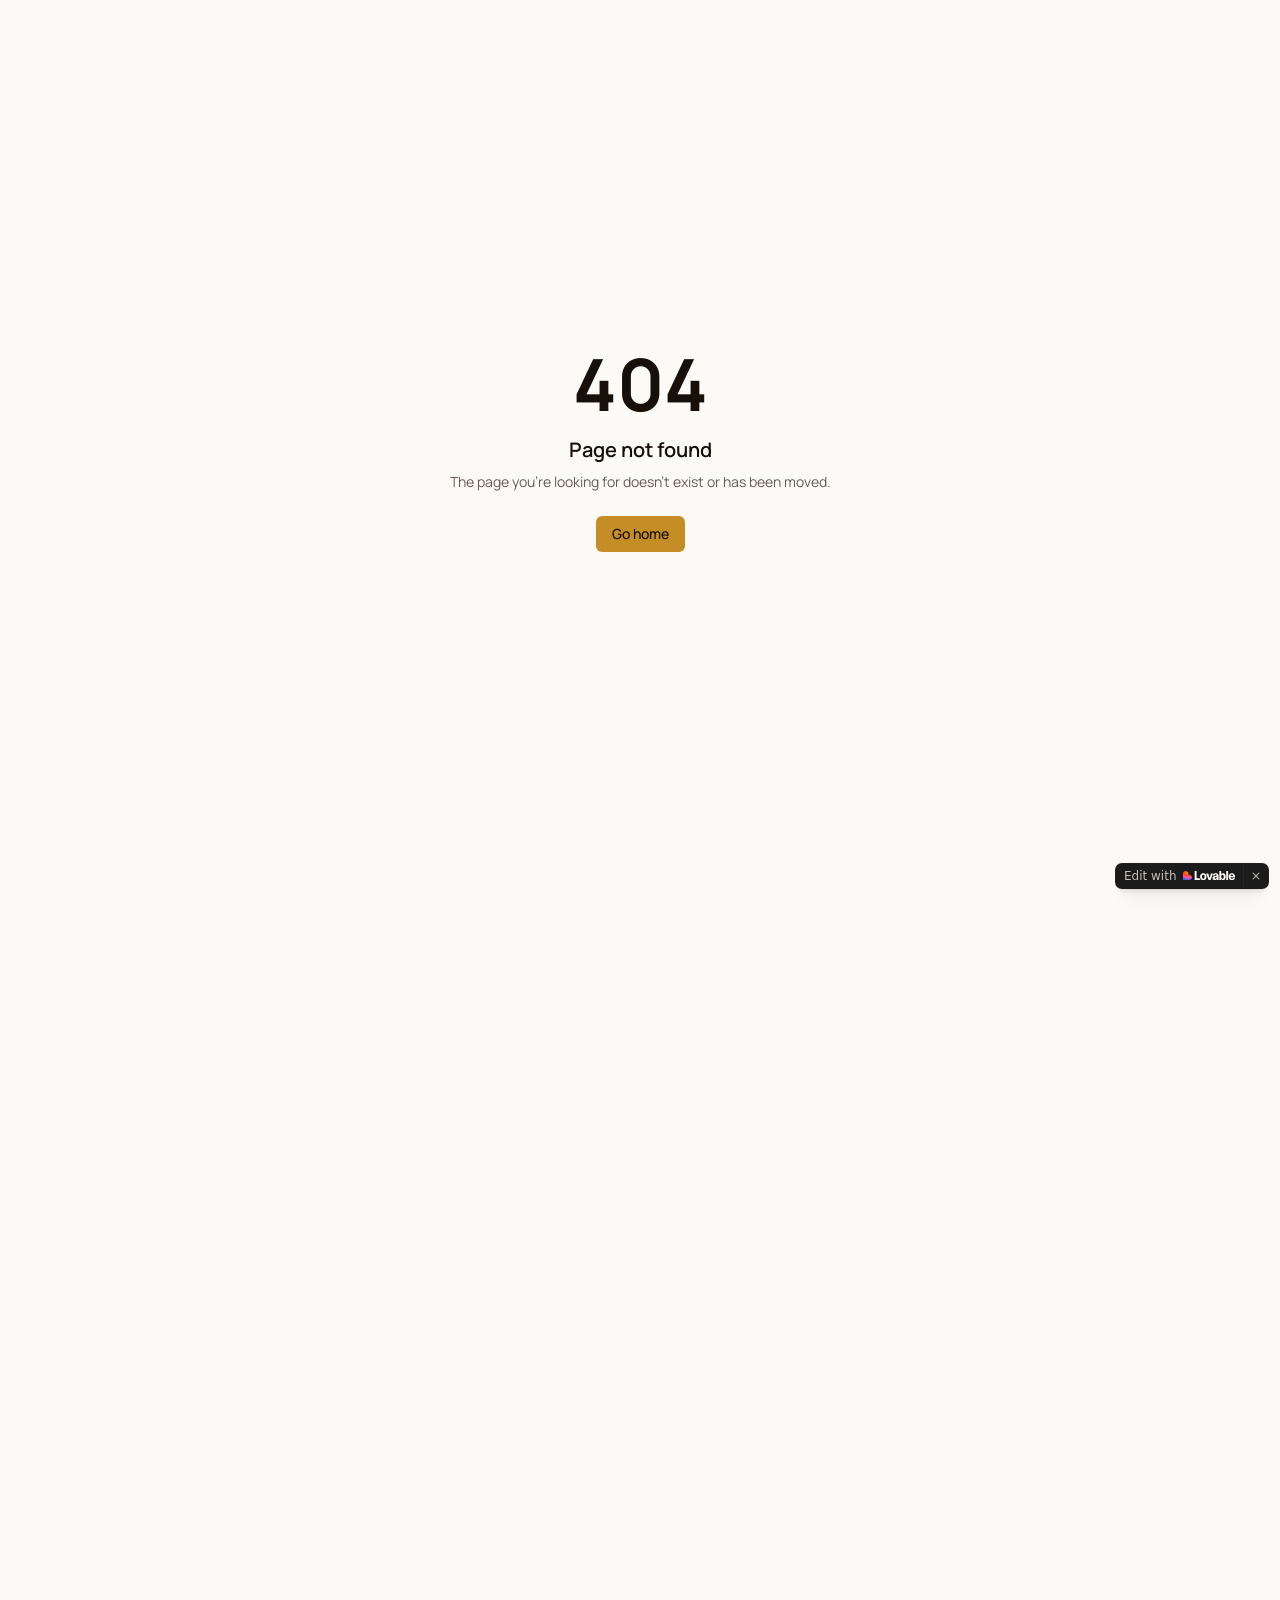
==== index.html @ 01819c24 "first commit" ====
<html xmlns="http://www.w3.org/1999/xhtml" lang="en">

<head>
	<meta http-equiv="Content-Type" content="text/html; charset=utf-8" />
	<meta name="description" content="HTTrack is an easy-to-use website mirror utility. It allows you to download a World Wide website from the Internet to a local directory,building recursively all structures, getting html, images, and other files from the server to your computer. Links are rebuiltrelatively so that you can freely browse to the local site (works with any browser). You can mirror several sites together so that you can jump from one toanother. You can, also, update an existing mirror site, or resume an interrupted download. The robot is fully configurable, with an integrated help" />
	<meta name="keywords" content="httrack, HTTRACK, HTTrack, winhttrack, WINHTTRACK, WinHTTrack, offline browser, web mirror utility, aspirateur web, surf offline, web capture, www mirror utility, browse offline, local  site builder, website mirroring, aspirateur www, internet grabber, capture de site web, internet tool, hors connexion, unix, dos, windows 95, windows 98, solaris, ibm580, AIX 4.0, HTS, HTGet, web aspirator, web aspirateur, libre, GPL, GNU, free software" />
	<title>Local index - HTTrack Website Copier</title>
  <!-- Mirror and index made by HTTrack Website Copier/3.49-2 [XR&CO'2014] -->
	<style type="text/css">
	<!--

body {
	margin: 0;  padding: 0;  margin-bottom: 15px;  margin-top: 8px;
	background: #77b;
}
body, td {
	font: 14px "Trebuchet MS", Verdana, Arial, Helvetica, sans-serif;
	}

#subTitle {
	background: #000;  color: #fff;  padding: 4px;  font-weight: bold; 
	}

#siteNavigation a, #siteNavigation .current {
	font-weight: bold;  color: #448;
	}
#siteNavigation a:link    { text-decoration: none; }
#siteNavigation a:visited { text-decoration: none; }

#siteNavigation .current { background-color: #ccd; }

#siteNavigation a:hover   { text-decoration: none;  background-color: #fff;  color: #000; }
#siteNavigation a:active  { text-decoration: none;  background-color: #ccc; }


a:link    { text-decoration: underline;  color: #00f; }
a:visited { text-decoration: underline;  color: #000; }
a:hover   { text-decoration: underline;  color: #c00; }
a:active  { text-decoration: underline; }

#pageContent {
	clear: both;
	border-bottom: 6px solid #000;
	padding: 10px;  padding-top: 20px;
	line-height: 1.65em;
	background-image: url(backblue.gif);
	background-repeat: no-repeat;
	background-position: top right;
	}

#pageContent, #siteNavigation {
	background-color: #ccd;
	}


.imgLeft  { float: left;   margin-right: 10px;  margin-bottom: 10px; }
.imgRight { float: right;  margin-left: 10px;   margin-bottom: 10px; }

hr { height: 1px;  color: #000;  background-color: #000;  margin-bottom: 15px; }

h1 { margin: 0;  font-weight: bold;  font-size: 2em; }
h2 { margin: 0;  font-weight: bold;  font-size: 1.6em; }
h3 { margin: 0;  font-weight: bold;  font-size: 1.3em; }
h4 { margin: 0;  font-weight: bold;  font-size: 1.18em; }

.blak { background-color: #000; }
.hide { display: none; }
.tableWidth { min-width: 400px; }

.tblRegular       { border-collapse: collapse; }
.tblRegular td    { padding: 6px;  background-image: url(fade.gif);  border: 2px solid #99c; }
.tblHeaderColor, .tblHeaderColor td { background: #99c; }
.tblNoBorder td   { border: 0; }


// -->
</style>

</head>

<table width="76%" border="0" align="center" cellspacing="0" cellpadding="3" class="tableWidth">
	<tr>
	<td id="subTitle">HTTrack Website Copier - Open Source offline browser</td>
	</tr>
</table>
<table width="76%" border="0" align="center" cellspacing="0" cellpadding="0" class="tableWidth">
<tr class="blak">
<td>
	<table width="100%" border="0" align="center" cellspacing="1" cellpadding="0">
	<tr>
	<td colspan="6"> 
		<table width="100%" border="0" align="center" cellspacing="0" cellpadding="10">
		<tr> 
		<td id="pageContent"> 
<!-- ==================== End prologue ==================== -->

	<meta name="generator" content="HTTrack Website Copier/3.x">
	<TITLE>Local index - HTTrack</TITLE>
</HEAD>
<BODY>
<H1 ALIGN=Center>Index of locally available sites:</H1>
	<TABLE BORDER="0" WIDTH="100%" CELLSPACING="1" CELLPADDING="0">
		<TR>
			<TD BACKGROUND="fade.gif">
				&middot;
					<A HREF="golden-screen-rescue.lovable.app/index.html">
						Mobile TV Repairs Across Gauteng | Softline TV Repairs
					</A>		
			</TD>
		</TR>
	</TABLE>
	<BR>
	<BR>
	<BR>
  	<H6 ALIGN="RIGHT">
	<I>Mirror and index made by HTTrack Website Copier [XR&amp;CO'2008]</I>
	</H6>
	<!-- Mirror and index made by HTTrack Website Copier/3.49-2 [XR&CO'2014] -->
	<!-- Thanks for using HTTrack Website Copier! -->
	<meta HTTP-EQUIV="Refresh" CONTENT="0; URL=golden-screen-rescue.lovable.app/index.html">


<!-- ==================== Start epilogue ==================== -->
		</td>
		</tr>
		</table>
	</td>
	</tr>
	</table>
</td>
</tr>
</table>

<table width="76%" border="0" align="center" valign="bottom" cellspacing="0" cellpadding="0">
	<tr>
	<td id="footer"><small>&copy; 2008 Xavier Roche & other contributors - Web Design: Leto Kauler.</small></td>
	</tr>
</table>

</body>

</html>
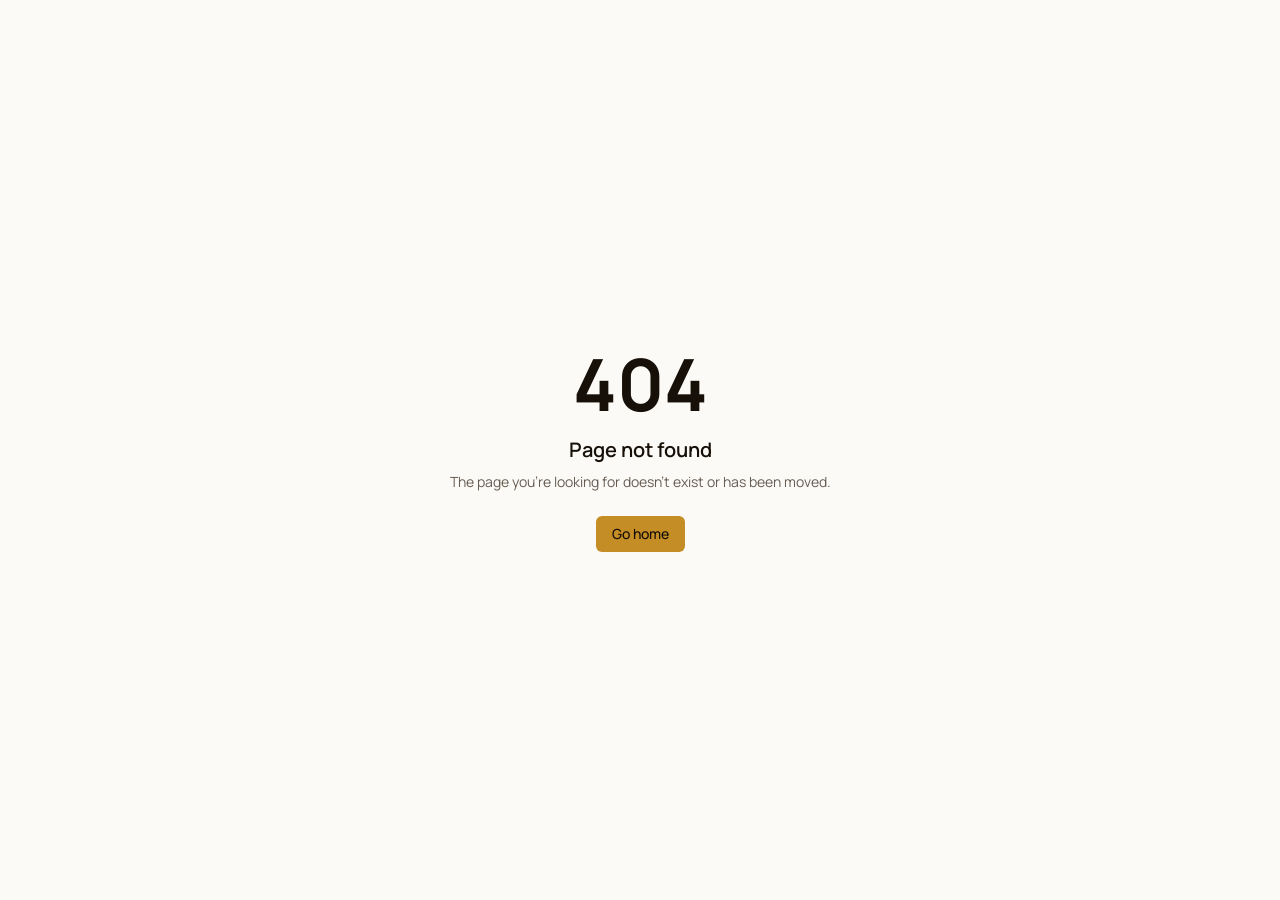
==== commit 62d68453: "initial" ====
--- a/index.html
+++ b/index.html
@@ -1,144 +1,2443 @@
-<html xmlns="http://www.w3.org/1999/xhtml" lang="en">
+<!doctype html>
+<html lang="en">
+    <!-- Mirrored from golden-screen-rescue.lovable.app/ by HTTrack Website Copier/3.x [XR&CO'2014], Wed, 07 Oct 2026 10:00:15 GMT -->
+    <!-- Added by HTTrack --><meta
+        http-equiv="content-type"
+        content="text/html;charset=utf-8"
+    /><!-- /Added by HTTrack -->
+    <head>
+        <meta charset="utf-8" />
+        <meta name="viewport" content="width=device-width, initial-scale=1" />
+        <link
+            rel="preload"
+            as="image"
+            href="__l5e/assets-v1/feb1e3a5-ca4a-4b0e-acb4-a9bd0949a1d4/softline-tv-repairs-logo.png"
+        />
+        <link rel="preload" as="image" href="assets/tv-repair-technician-DNDjrnuy.jpg" />
+        <link rel="stylesheet" href="assets/styles-DEWZ4rud.css" data-precedence="default" />
+        <link
+            rel="stylesheet"
+            href="https://fonts.googleapis.com/css2?family=DM+Serif+Display&amp;family=Manrope:wght@400;500;600;700;800&amp;display=swap"
+            data-precedence="default"
+        />
+        <title>Mobile TV Repairs Across Gauteng | Softline TV Repairs</title>
+        <meta name="author" content="Softline TV Repairs" />
+        <meta
+            name="description"
+            content="Mobile TV repair technicians for power, sound, picture, backlight and circuit-board faults, installations and diagnostics across Gauteng."
+        />
+        <meta property="og:title" content="Softline TV Repairs | Mobile TV Repairs Across Gauteng" />
+        <meta
+            property="og:description"
+            content="TV diagnostics, repairs and installations at your home anywhere in Gauteng."
+        />
+        <meta property="og:type" content="website" />
+        <meta name="twitter:card" content="summary_large_image" />
+        <link rel="modulepreload" href="assets/index-k1zUkF6K.js" />
+        <link rel="modulepreload" href="assets/routes-DAaGnsBD.js" />
+        <link rel="icon" href="favicon.png" type="image/png" />
 
-<head>
-	<meta http-equiv="Content-Type" content="text/html; charset=utf-8" />
-	<meta name="description" content="HTTrack is an easy-to-use website mirror utility. It allows you to download a World Wide website from the Internet to a local directory,building recursively all structures, getting html, images, and other files from the server to your computer. Links are rebuiltrelatively so that you can freely browse to the local site (works with any browser). You can mirror several sites together so that you can jump from one toanother. You can, also, update an existing mirror site, or resume an interrupted download. The robot is fully configurable, with an integrated help" />
-	<meta name="keywords" content="httrack, HTTRACK, HTTrack, winhttrack, WINHTTRACK, WinHTTrack, offline browser, web mirror utility, aspirateur web, surf offline, web capture, www mirror utility, browse offline, local  site builder, website mirroring, aspirateur www, internet grabber, capture de site web, internet tool, hors connexion, unix, dos, windows 95, windows 98, solaris, ibm580, AIX 4.0, HTS, HTGet, web aspirator, web aspirateur, libre, GPL, GNU, free software" />
-	<title>Local index - HTTrack Website Copier</title>
-  <!-- Mirror and index made by HTTrack Website Copier/3.49-2 [XR&CO'2014] -->
-	<style type="text/css">
-	<!--
-
-body {
-	margin: 0;  padding: 0;  margin-bottom: 15px;  margin-top: 8px;
-	background: #77b;
-}
-body, td {
-	font: 14px "Trebuchet MS", Verdana, Arial, Helvetica, sans-serif;
-	}
-
-#subTitle {
-	background: #000;  color: #fff;  padding: 4px;  font-weight: bold; 
-	}
-
-#siteNavigation a, #siteNavigation .current {
-	font-weight: bold;  color: #448;
-	}
-#siteNavigation a:link    { text-decoration: none; }
-#siteNavigation a:visited { text-decoration: none; }
-
-#siteNavigation .current { background-color: #ccd; }
-
-#siteNavigation a:hover   { text-decoration: none;  background-color: #fff;  color: #000; }
-#siteNavigation a:active  { text-decoration: none;  background-color: #ccc; }
-
-
-a:link    { text-decoration: underline;  color: #00f; }
-a:visited { text-decoration: underline;  color: #000; }
-a:hover   { text-decoration: underline;  color: #c00; }
-a:active  { text-decoration: underline; }
-
-#pageContent {
-	clear: both;
-	border-bottom: 6px solid #000;
-	padding: 10px;  padding-top: 20px;
-	line-height: 1.65em;
-	background-image: url(backblue.gif);
-	background-repeat: no-repeat;
-	background-position: top right;
-	}
-
-#pageContent, #siteNavigation {
-	background-color: #ccd;
-	}
-
-
-.imgLeft  { float: left;   margin-right: 10px;  margin-bottom: 10px; }
-.imgRight { float: right;  margin-left: 10px;   margin-bottom: 10px; }
-
-hr { height: 1px;  color: #000;  background-color: #000;  margin-bottom: 15px; }
-
-h1 { margin: 0;  font-weight: bold;  font-size: 2em; }
-h2 { margin: 0;  font-weight: bold;  font-size: 1.6em; }
-h3 { margin: 0;  font-weight: bold;  font-size: 1.3em; }
-h4 { margin: 0;  font-weight: bold;  font-size: 1.18em; }
-
-.blak { background-color: #000; }
-.hide { display: none; }
-.tableWidth { min-width: 400px; }
-
-.tblRegular       { border-collapse: collapse; }
-.tblRegular td    { padding: 6px;  background-image: url(fade.gif);  border: 2px solid #99c; }
-.tblHeaderColor, .tblHeaderColor td { background: #99c; }
-.tblNoBorder td   { border: 0; }
-
-
-// -->
-</style>
-
-</head>
-
-<table width="76%" border="0" align="center" cellspacing="0" cellpadding="3" class="tableWidth">
-	<tr>
-	<td id="subTitle">HTTrack Website Copier - Open Source offline browser</td>
-	</tr>
-</table>
-<table width="76%" border="0" align="center" cellspacing="0" cellpadding="0" class="tableWidth">
-<tr class="blak">
-<td>
-	<table width="100%" border="0" align="center" cellspacing="1" cellpadding="0">
-	<tr>
-	<td colspan="6"> 
-		<table width="100%" border="0" align="center" cellspacing="0" cellpadding="10">
-		<tr> 
-		<td id="pageContent"> 
-<!-- ==================== End prologue ==================== -->
-
-	<meta name="generator" content="HTTrack Website Copier/3.x">
-	<TITLE>Local index - HTTrack</TITLE>
-</HEAD>
-<BODY>
-<H1 ALIGN=Center>Index of locally available sites:</H1>
-	<TABLE BORDER="0" WIDTH="100%" CELLSPACING="1" CELLPADDING="0">
-		<TR>
-			<TD BACKGROUND="fade.gif">
-				&middot;
-					<A HREF="golden-screen-rescue.lovable.app/index.html">
-						Mobile TV Repairs Across Gauteng | Softline TV Repairs
-					</A>		
-			</TD>
-		</TR>
-	</TABLE>
-	<BR>
-	<BR>
-	<BR>
-  	<H6 ALIGN="RIGHT">
-	<I>Mirror and index made by HTTrack Website Copier [XR&amp;CO'2008]</I>
-	</H6>
-	<!-- Mirror and index made by HTTrack Website Copier/3.49-2 [XR&CO'2014] -->
-	<!-- Thanks for using HTTrack Website Copier! -->
-	<meta HTTP-EQUIV="Refresh" CONTENT="0; URL=golden-screen-rescue.lovable.app/index.html">
-
-
-<!-- ==================== Start epilogue ==================== -->
-		</td>
-		</tr>
-		</table>
-	</td>
-	</tr>
-	</table>
-</td>
-</tr>
-</table>
-
-<table width="76%" border="0" align="center" valign="bottom" cellspacing="0" cellpadding="0">
-	<tr>
-	<td id="footer"><small>&copy; 2008 Xavier Roche & other contributors - Web Design: Leto Kauler.</small></td>
-	</tr>
-</table>
-
-</body>
-
+        <script defer src="_flock.js" data-proxy-url="/~api/analytics"></script>
+        <meta name="twitter:title" content="Softline TV Repairs | Mobile TV Repairs Across Gauteng" />
+        <meta
+            name="twitter:description"
+            content="TV diagnostics, repairs and installations at your home anywhere in Gauteng."
+        />
+        <meta
+            property="og:image"
+            content="https://pub-bb2e103a32db4e198524a2e9ed8f35b4.r2.dev/lovp_6wfjph1rvn9tabykra25n61cba/5467371e2fc03ae887221e9fed04a8db_1791367139339.png"
+        />
+        <meta
+            name="twitter:image"
+            content="https://pub-bb2e103a32db4e198524a2e9ed8f35b4.r2.dev/lovp_6wfjph1rvn9tabykra25n61cba/5467371e2fc03ae887221e9fed04a8db_1791367139339.png"
+        />
+    </head>
+    <body>
+        <!--$-->
+        <main class="min-h-screen overflow-x-hidden bg-background text-foreground">
+            <header class="absolute inset-x-0 top-0 z-30 border-b border-background/15 bg-ink">
+                <div
+                    class="mx-auto grid h-20 max-w-7xl grid-cols-[minmax(0,1fr)_auto] items-center gap-4 px-4 sm:px-8 lg:flex lg:justify-between"
+                >
+                    <a
+                        href="#top"
+                        class="flex min-w-0 items-center text-secondary-foreground"
+                        aria-label="Softline TV Repairs home"
+                        ><img
+                            src="__l5e/assets-v1/feb1e3a5-ca4a-4b0e-acb4-a9bd0949a1d4/softline-tv-repairs-logo.png"
+                            alt="Softline TV Repairs"
+                            width="1130"
+                            height="820"
+                            class="h-16 w-auto max-w-[170px] object-contain object-left sm:max-w-[190px]"
+                    /></a>
+                    <nav class="hidden items-center gap-8 lg:flex" aria-label="Main navigation">
+                        <a
+                            href="#services"
+                            class="text-sm font-semibold text-secondary-foreground/80 transition-colors hover:text-primary"
+                            >Services</a
+                        ><a
+                            href="#how-it-works"
+                            class="text-sm font-semibold text-secondary-foreground/80 transition-colors hover:text-primary"
+                            >How it works</a
+                        ><a
+                            href="#projects"
+                            class="text-sm font-semibold text-secondary-foreground/80 transition-colors hover:text-primary"
+                            >Projects</a
+                        ><a
+                            href="#coverage"
+                            class="text-sm font-semibold text-secondary-foreground/80 transition-colors hover:text-primary"
+                            >Coverage</a
+                        >
+                    </nav>
+                    <div class="flex items-center gap-3">
+                        <a
+                            href="https://wa.me/27718722970?text=Hi%2C%20I%20need%20help%20with%20my%20TV.%20Can%20I%20get%20a%20diagnosis%3F"
+                            target="_blank"
+                            rel="noreferrer"
+                            class="items-center justify-center gap-2 whitespace-nowrap text-sm font-medium cursor-pointer transition-colors focus-visible:outline-none focus-visible:ring-1 focus-visible:ring-ring disabled:pointer-events-none disabled:opacity-50 disabled:cursor-not-allowed [&amp;_svg]:pointer-events-none [&amp;_svg]:size-4 [&amp;_svg]:shrink-0 bg-primary text-primary-foreground shadow-lg hover:bg-accent hover:text-accent-foreground h-10 rounded-md px-8 hidden shrink-0 sm:inline-flex"
+                            ><svg class="" viewBox="0 0 32 32" fill="currentColor" aria-hidden="true">
+                                <path
+                                    d="M16.03 3A12.91 12.91 0 0 0 5.02 22.68L3.2 29l6.47-1.7A12.98 12.98 0 1 0 16.03 3Zm0 23.77c-2.08 0-4.1-.56-5.86-1.62l-.42-.25-3.84 1.01 1.03-3.74-.27-.43a10.69 10.69 0 1 1 9.36 5.03Zm5.86-8.01c-.32-.16-1.9-.94-2.2-1.05-.29-.11-.5-.16-.72.16-.21.32-.82 1.05-1.01 1.26-.18.22-.37.24-.69.08-.32-.16-1.36-.5-2.58-1.6a9.62 9.62 0 0 1-1.79-2.23c-.18-.32-.02-.5.14-.66.14-.14.32-.37.48-.56.16-.18.21-.32.32-.53.11-.22.06-.4-.02-.56-.08-.16-.72-1.73-.98-2.37-.26-.62-.52-.54-.72-.55h-.61c-.21 0-.56.08-.85.4-.29.32-1.12 1.1-1.12 2.67 0 1.58 1.15 3.1 1.31 3.31.16.21 2.26 3.45 5.48 4.84.77.33 1.36.53 1.83.68.77.24 1.47.21 2.02.13.62-.09 1.9-.78 2.17-1.52.27-.75.27-1.39.19-1.52-.08-.14-.29-.22-.61-.38Z"
+                                ></path>
+                            </svg>
+                            071 872 2970</a
+                        ><button
+                            class="inline-flex items-center justify-center gap-2 whitespace-nowrap rounded-md text-sm font-medium cursor-pointer transition-colors focus-visible:outline-none focus-visible:ring-1 focus-visible:ring-ring disabled:pointer-events-none disabled:opacity-50 disabled:cursor-not-allowed [&amp;_svg]:pointer-events-none [&amp;_svg]:size-4 [&amp;_svg]:shrink-0 size-11 text-secondary-foreground hover:bg-secondary-foreground/10 hover:text-primary lg:hidden"
+                            aria-label="Open navigation menu"
+                            aria-expanded="false"
+                            aria-controls="mobile-navigation"
+                        >
+                            <svg
+                                xmlns="http://www.w3.org/2000/svg"
+                                width="24"
+                                height="24"
+                                viewBox="0 0 24 24"
+                                fill="none"
+                                stroke="currentColor"
+                                stroke-width="2"
+                                stroke-linecap="round"
+                                stroke-linejoin="round"
+                                class="lucide lucide-menu size-6"
+                                aria-hidden="true"
+                            >
+                                <path d="M4 5h16"></path>
+                                <path d="M4 12h16"></path>
+                                <path d="M4 19h16"></path>
+                            </svg>
+                        </button>
+                    </div>
+                </div>
+                <nav
+                    id="mobile-navigation"
+                    aria-label="Mobile navigation"
+                    hidden=""
+                    class="border-t border-secondary-foreground/15 bg-ink px-5 pb-5 pt-2 lg:hidden"
+                >
+                    <a
+                        href="#services"
+                        class="flex min-h-12 items-center justify-between border-b border-secondary-foreground/10 text-base font-semibold text-secondary-foreground transition-colors hover:text-primary"
+                        >Services<svg
+                            xmlns="http://www.w3.org/2000/svg"
+                            width="24"
+                            height="24"
+                            viewBox="0 0 24 24"
+                            fill="none"
+                            stroke="currentColor"
+                            stroke-width="2"
+                            stroke-linecap="round"
+                            stroke-linejoin="round"
+                            class="lucide lucide-arrow-right size-4 text-primary"
+                            aria-hidden="true"
+                        >
+                            <path d="M5 12h14"></path>
+                            <path d="m12 5 7 7-7 7"></path></svg></a
+                    ><a
+                        href="#how-it-works"
+                        class="flex min-h-12 items-center justify-between border-b border-secondary-foreground/10 text-base font-semibold text-secondary-foreground transition-colors hover:text-primary"
+                        >How it works<svg
+                            xmlns="http://www.w3.org/2000/svg"
+                            width="24"
+                            height="24"
+                            viewBox="0 0 24 24"
+                            fill="none"
+                            stroke="currentColor"
+                            stroke-width="2"
+                            stroke-linecap="round"
+                            stroke-linejoin="round"
+                            class="lucide lucide-arrow-right size-4 text-primary"
+                            aria-hidden="true"
+                        >
+                            <path d="M5 12h14"></path>
+                            <path d="m12 5 7 7-7 7"></path></svg></a
+                    ><a
+                        href="#projects"
+                        class="flex min-h-12 items-center justify-between border-b border-secondary-foreground/10 text-base font-semibold text-secondary-foreground transition-colors hover:text-primary"
+                        >Projects<svg
+                            xmlns="http://www.w3.org/2000/svg"
+                            width="24"
+                            height="24"
+                            viewBox="0 0 24 24"
+                            fill="none"
+                            stroke="currentColor"
+                            stroke-width="2"
+                            stroke-linecap="round"
+                            stroke-linejoin="round"
+                            class="lucide lucide-arrow-right size-4 text-primary"
+                            aria-hidden="true"
+                        >
+                            <path d="M5 12h14"></path>
+                            <path d="m12 5 7 7-7 7"></path></svg></a
+                    ><a
+                        href="#coverage"
+                        class="flex min-h-12 items-center justify-between border-b border-secondary-foreground/10 text-base font-semibold text-secondary-foreground transition-colors hover:text-primary"
+                        >Coverage<svg
+                            xmlns="http://www.w3.org/2000/svg"
+                            width="24"
+                            height="24"
+                            viewBox="0 0 24 24"
+                            fill="none"
+                            stroke="currentColor"
+                            stroke-width="2"
+                            stroke-linecap="round"
+                            stroke-linejoin="round"
+                            class="lucide lucide-arrow-right size-4 text-primary"
+                            aria-hidden="true"
+                        >
+                            <path d="M5 12h14"></path>
+                            <path d="m12 5 7 7-7 7"></path></svg
+                    ></a>
+                </nav>
+            </header>
+            <section
+                id="top"
+                class="relative flex min-h-[92vh] items-end bg-ink pt-28 text-secondary-foreground lg:items-center"
+            >
+                <img
+                    src="assets/tv-repair-technician-DNDjrnuy.jpg"
+                    alt="Mobile technician repairing a flat-screen TV in a Gauteng home"
+                    width="1600"
+                    height="1100"
+                    class="absolute inset-0 size-full object-cover object-[64%_center] lg:object-center"
+                />
+                <div class="absolute inset-0 bg-gradient-to-r from-ink via-ink/90 to-ink/10"></div>
+                <div class="absolute inset-0 bg-gradient-to-t from-ink via-transparent to-ink/30 lg:hidden"></div>
+                <div class="relative z-10 mx-auto w-full max-w-7xl px-5 pb-14 sm:px-8 lg:pb-0">
+                    <div class="max-w-2xl animate-rise">
+                        <div
+                            class="mb-6 inline-flex items-center gap-2 border-l-2 border-primary pl-3 text-xs font-bold uppercase tracking-[0.18em] text-primary"
+                        >
+                            <svg
+                                xmlns="http://www.w3.org/2000/svg"
+                                width="24"
+                                height="24"
+                                viewBox="0 0 24 24"
+                                fill="none"
+                                stroke="currentColor"
+                                stroke-width="2"
+                                stroke-linecap="round"
+                                stroke-linejoin="round"
+                                class="lucide lucide-map-pin size-4"
+                                aria-hidden="true"
+                            >
+                                <path
+                                    d="M20 10c0 4.993-5.539 10.193-7.399 11.799a1 1 0 0 1-1.202 0C9.539 20.193 4 14.993 4 10a8 8 0 0 1 16 0"
+                                ></path>
+                                <circle cx="12" cy="10" r="3"></circle>
+                            </svg>
+                            Mobile across Gauteng
+                        </div>
+                        <h1 class="font-display text-4xl leading-[1.02] sm:text-6xl lg:text-7xl">
+                            Your TV deserves<br /><span class="text-primary">a second look.</span>
+                        </h1>
+                        <p class="mt-6 max-w-xl text-base leading-7 text-secondary-foreground/78 sm:text-lg">
+                            Expert fault finding, repairs and installations at your home. We diagnose the problem first,
+                            then help you choose the most sensible next step.
+                        </p>
+                        <div class="mt-8 flex flex-col gap-3 min-[420px]:flex-row">
+                            <a
+                                href="https://wa.me/27718722970?text=Hi%2C%20I%20need%20help%20with%20my%20TV.%20Can%20I%20get%20a%20diagnosis%3F"
+                                target="_blank"
+                                rel="noreferrer"
+                                class="inline-flex items-center justify-center gap-2 whitespace-nowrap cursor-pointer transition-colors focus-visible:outline-none focus-visible:ring-1 focus-visible:ring-ring disabled:pointer-events-none disabled:opacity-50 disabled:cursor-not-allowed [&amp;_svg]:pointer-events-none [&amp;_svg]:size-4 [&amp;_svg]:shrink-0 bg-primary text-primary-foreground shadow-lg hover:bg-accent hover:text-accent-foreground h-12 rounded-md px-6 text-sm font-bold"
+                                >Chat on WhatsApp
+                                <svg
+                                    xmlns="http://www.w3.org/2000/svg"
+                                    width="24"
+                                    height="24"
+                                    viewBox="0 0 24 24"
+                                    fill="none"
+                                    stroke="currentColor"
+                                    stroke-width="2"
+                                    stroke-linecap="round"
+                                    stroke-linejoin="round"
+                                    class="lucide lucide-arrow-right"
+                                    aria-hidden="true"
+                                >
+                                    <path d="M5 12h14"></path>
+                                    <path d="m12 5 7 7-7 7"></path></svg></a
+                            ><a
+                                href="#services"
+                                class="inline-flex items-center justify-center gap-2 whitespace-nowrap cursor-pointer transition-colors focus-visible:outline-none focus-visible:ring-1 focus-visible:ring-ring disabled:pointer-events-none disabled:opacity-50 disabled:cursor-not-allowed [&amp;_svg]:pointer-events-none [&amp;_svg]:size-4 [&amp;_svg]:shrink-0 border shadow-sm h-12 rounded-md px-6 text-sm font-bold border-secondary-foreground/30 bg-ink/20 text-secondary-foreground hover:bg-secondary-foreground/10 hover:text-secondary-foreground"
+                                >Explore our services</a
+                            >
+                        </div>
+                        <div
+                            class="mt-9 grid gap-3 text-xs font-semibold text-secondary-foreground/70 sm:flex sm:flex-wrap sm:gap-x-6"
+                        >
+                            <span class="flex items-center gap-2"
+                                ><svg
+                                    xmlns="http://www.w3.org/2000/svg"
+                                    width="24"
+                                    height="24"
+                                    viewBox="0 0 24 24"
+                                    fill="none"
+                                    stroke="currentColor"
+                                    stroke-width="2"
+                                    stroke-linecap="round"
+                                    stroke-linejoin="round"
+                                    class="lucide lucide-check size-4 text-primary"
+                                    aria-hidden="true"
+                                >
+                                    <path d="M20 6 9 17l-5-5"></path>
+                                </svg>
+                                At-home call-outs</span
+                            ><span class="flex items-center gap-2"
+                                ><svg
+                                    xmlns="http://www.w3.org/2000/svg"
+                                    width="24"
+                                    height="24"
+                                    viewBox="0 0 24 24"
+                                    fill="none"
+                                    stroke="currentColor"
+                                    stroke-width="2"
+                                    stroke-linecap="round"
+                                    stroke-linejoin="round"
+                                    class="lucide lucide-check size-4 text-primary"
+                                    aria-hidden="true"
+                                >
+                                    <path d="M20 6 9 17l-5-5"></path>
+                                </svg>
+                                Practical diagnostics</span
+                            ><span class="flex items-center gap-2"
+                                ><svg
+                                    xmlns="http://www.w3.org/2000/svg"
+                                    width="24"
+                                    height="24"
+                                    viewBox="0 0 24 24"
+                                    fill="none"
+                                    stroke="currentColor"
+                                    stroke-width="2"
+                                    stroke-linecap="round"
+                                    stroke-linejoin="round"
+                                    class="lucide lucide-check size-4 text-primary"
+                                    aria-hidden="true"
+                                >
+                                    <path d="M20 6 9 17l-5-5"></path>
+                                </svg>
+                                Gauteng-wide coverage</span
+                            >
+                        </div>
+                    </div>
+                </div>
+            </section>
+            <section class="border-b border-border bg-card">
+                <div class="mx-auto grid max-w-7xl gap-0 px-5 sm:px-8 lg:grid-cols-[1fr_2fr]">
+                    <div class="flex items-center gap-4 border-b border-border py-7 lg:border-b-0 lg:border-r lg:pr-10">
+                        <span class="grid size-11 shrink-0 place-items-center rounded-md bg-gold-soft text-primary"
+                            ><svg
+                                xmlns="http://www.w3.org/2000/svg"
+                                width="24"
+                                height="24"
+                                viewBox="0 0 24 24"
+                                fill="none"
+                                stroke="currentColor"
+                                stroke-width="2"
+                                stroke-linecap="round"
+                                stroke-linejoin="round"
+                                class="lucide lucide-house-plug"
+                                aria-hidden="true"
+                            >
+                                <path d="M10 12V8.964"></path>
+                                <path d="M14 12V8.964"></path>
+                                <path
+                                    d="M15 12a1 1 0 0 1 1 1v2a2 2 0 0 1-2 2h-4a2 2 0 0 1-2-2v-2a1 1 0 0 1 1-1z"
+                                ></path>
+                                <path
+                                    d="M8.5 21H5a2 2 0 0 1-2-2v-9a2 2 0 0 1 .709-1.528l7-6a2 2 0 0 1 2.582 0l7 6A2 2 0 0 1 21 10v9a2 2 0 0 1-2 2h-5a2 2 0 0 1-2-2v-2"
+                                ></path></svg
+                        ></span>
+                        <div>
+                            <p class="text-xs font-bold uppercase tracking-[0.14em] text-primary">We come to you</p>
+                            <p class="mt-1 text-sm font-semibold">Home visits across Gauteng</p>
+                        </div>
+                    </div>
+                    <div class="grid gap-6 py-7 lg:grid-cols-3 lg:pl-10">
+                        <div>
+                            <strong class="font-display text-2xl">Diagnose</strong>
+                            <p class="mt-1 text-xs text-muted-foreground">Find the real cause</p>
+                        </div>
+                        <div>
+                            <strong class="font-display text-2xl">Advise</strong>
+                            <p class="mt-1 text-xs text-muted-foreground">Explain your options</p>
+                        </div>
+                        <div>
+                            <strong class="font-display text-2xl">Repair</strong>
+                            <p class="mt-1 text-xs text-muted-foreground">Restore when practical</p>
+                        </div>
+                    </div>
+                </div>
+            </section>
+            <section id="services" class="py-20 sm:py-28">
+                <div class="mx-auto max-w-7xl px-5 sm:px-8">
+                    <div class="grid gap-8 lg:grid-cols-[0.8fr_1.2fr] lg:items-end">
+                        <div>
+                            <p class="text-xs font-extrabold uppercase tracking-[0.18em] text-primary">
+                                What we repair
+                            </p>
+                            <h2 class="mt-3 font-display text-4xl leading-tight sm:text-5xl">
+                                Clear answers for every kind of TV fault.
+                            </h2>
+                        </div>
+                        <p class="max-w-xl text-sm leading-7 text-muted-foreground lg:ml-auto">
+                            From a TV that will not power up to a picture that has gone dim, our mobile service brings
+                            careful diagnostics and practical repairs to your door.
+                        </p>
+                    </div>
+                    <div
+                        class="mt-12 grid gap-px overflow-hidden rounded-md border border-border bg-border md:grid-cols-2 lg:grid-cols-3"
+                    >
+                        <article class="group min-h-64 bg-card p-7 transition-colors hover:bg-muted">
+                            <div class="flex items-start justify-between">
+                                <span class="grid size-11 place-items-center rounded-md bg-secondary text-primary"
+                                    ><svg
+                                        xmlns="http://www.w3.org/2000/svg"
+                                        width="24"
+                                        height="24"
+                                        viewBox="0 0 24 24"
+                                        fill="none"
+                                        stroke="currentColor"
+                                        stroke-width="2"
+                                        stroke-linecap="round"
+                                        stroke-linejoin="round"
+                                        class="lucide lucide-power size-5"
+                                        aria-hidden="true"
+                                    >
+                                        <path d="M12 2v10"></path>
+                                        <path d="M18.4 6.6a9 9 0 1 1-12.77.04"></path></svg></span
+                                ><svg
+                                    xmlns="http://www.w3.org/2000/svg"
+                                    width="24"
+                                    height="24"
+                                    viewBox="0 0 24 24"
+                                    fill="none"
+                                    stroke="currentColor"
+                                    stroke-width="2"
+                                    stroke-linecap="round"
+                                    stroke-linejoin="round"
+                                    class="lucide lucide-arrow-right size-4 text-muted-foreground transition-transform group-hover:translate-x-1 group-hover:text-primary"
+                                    aria-hidden="true"
+                                >
+                                    <path d="M5 12h14"></path>
+                                    <path d="m12 5 7 7-7 7"></path>
+                                </svg>
+                            </div>
+                            <h3 class="mt-8 text-base font-extrabold">Power problems</h3>
+                            <p class="mt-3 text-sm leading-6 text-muted-foreground">
+                                For TVs that will not switch on, keep restarting, or show signs of a faulty power board.
+                            </p>
+                        </article>
+                        <article class="group min-h-64 bg-card p-7 transition-colors hover:bg-muted">
+                            <div class="flex items-start justify-between">
+                                <span class="grid size-11 place-items-center rounded-md bg-secondary text-primary"
+                                    ><svg
+                                        xmlns="http://www.w3.org/2000/svg"
+                                        width="24"
+                                        height="24"
+                                        viewBox="0 0 24 24"
+                                        fill="none"
+                                        stroke="currentColor"
+                                        stroke-width="2"
+                                        stroke-linecap="round"
+                                        stroke-linejoin="round"
+                                        class="lucide lucide-speaker size-5"
+                                        aria-hidden="true"
+                                    >
+                                        <rect width="16" height="20" x="4" y="2" rx="2"></rect>
+                                        <path d="M12 6h.01"></path>
+                                        <circle cx="12" cy="14" r="4"></circle>
+                                        <path d="M12 14h.01"></path></svg></span
+                                ><svg
+                                    xmlns="http://www.w3.org/2000/svg"
+                                    width="24"
+                                    height="24"
+                                    viewBox="0 0 24 24"
+                                    fill="none"
+                                    stroke="currentColor"
+                                    stroke-width="2"
+                                    stroke-linecap="round"
+                                    stroke-linejoin="round"
+                                    class="lucide lucide-arrow-right size-4 text-muted-foreground transition-transform group-hover:translate-x-1 group-hover:text-primary"
+                                    aria-hidden="true"
+                                >
+                                    <path d="M5 12h14"></path>
+                                    <path d="m12 5 7 7-7 7"></path>
+                                </svg>
+                            </div>
+                            <h3 class="mt-8 text-base font-extrabold">Sound problems</h3>
+                            <p class="mt-3 text-sm leading-6 text-muted-foreground">
+                                Diagnosis and repair for no sound, distorted audio, intermittent sound, and faulty
+                                speakers.
+                            </p>
+                        </article>
+                        <article class="group min-h-64 bg-card p-7 transition-colors hover:bg-muted">
+                            <div class="flex items-start justify-between">
+                                <span class="grid size-11 place-items-center rounded-md bg-secondary text-primary"
+                                    ><svg
+                                        xmlns="http://www.w3.org/2000/svg"
+                                        width="24"
+                                        height="24"
+                                        viewBox="0 0 24 24"
+                                        fill="none"
+                                        stroke="currentColor"
+                                        stroke-width="2"
+                                        stroke-linecap="round"
+                                        stroke-linejoin="round"
+                                        class="lucide lucide-tv size-5"
+                                        aria-hidden="true"
+                                    >
+                                        <path d="m17 2-5 5-5-5"></path>
+                                        <rect width="20" height="15" x="2" y="7" rx="2"></rect></svg></span
+                                ><svg
+                                    xmlns="http://www.w3.org/2000/svg"
+                                    width="24"
+                                    height="24"
+                                    viewBox="0 0 24 24"
+                                    fill="none"
+                                    stroke="currentColor"
+                                    stroke-width="2"
+                                    stroke-linecap="round"
+                                    stroke-linejoin="round"
+                                    class="lucide lucide-arrow-right size-4 text-muted-foreground transition-transform group-hover:translate-x-1 group-hover:text-primary"
+                                    aria-hidden="true"
+                                >
+                                    <path d="M5 12h14"></path>
+                                    <path d="m12 5 7 7-7 7"></path>
+                                </svg>
+                            </div>
+                            <h3 class="mt-8 text-base font-extrabold">Picture problems</h3>
+                            <p class="mt-3 text-sm leading-6 text-muted-foreground">
+                                Lines, flickering, dark pictures, colour issues, and other display faults professionally
+                                assessed.
+                            </p>
+                        </article>
+                        <article class="group min-h-64 bg-card p-7 transition-colors hover:bg-muted">
+                            <div class="flex items-start justify-between">
+                                <span class="grid size-11 place-items-center rounded-md bg-secondary text-primary"
+                                    ><svg
+                                        xmlns="http://www.w3.org/2000/svg"
+                                        width="24"
+                                        height="24"
+                                        viewBox="0 0 24 24"
+                                        fill="none"
+                                        stroke="currentColor"
+                                        stroke-width="2"
+                                        stroke-linecap="round"
+                                        stroke-linejoin="round"
+                                        class="lucide lucide-sparkles size-5"
+                                        aria-hidden="true"
+                                    >
+                                        <path
+                                            d="M11.017 2.814a1 1 0 0 1 1.966 0l1.051 5.558a2 2 0 0 0 1.594 1.594l5.558 1.051a1 1 0 0 1 0 1.966l-5.558 1.051a2 2 0 0 0-1.594 1.594l-1.051 5.558a1 1 0 0 1-1.966 0l-1.051-5.558a2 2 0 0 0-1.594-1.594l-5.558-1.051a1 1 0 0 1 0-1.966l5.558-1.051a2 2 0 0 0 1.594-1.594z"
+                                        ></path>
+                                        <path d="M20 2v4"></path>
+                                        <path d="M22 4h-4"></path>
+                                        <circle cx="4" cy="20" r="2"></circle></svg></span
+                                ><svg
+                                    xmlns="http://www.w3.org/2000/svg"
+                                    width="24"
+                                    height="24"
+                                    viewBox="0 0 24 24"
+                                    fill="none"
+                                    stroke="currentColor"
+                                    stroke-width="2"
+                                    stroke-linecap="round"
+                                    stroke-linejoin="round"
+                                    class="lucide lucide-arrow-right size-4 text-muted-foreground transition-transform group-hover:translate-x-1 group-hover:text-primary"
+                                    aria-hidden="true"
+                                >
+                                    <path d="M5 12h14"></path>
+                                    <path d="m12 5 7 7-7 7"></path>
+                                </svg>
+                            </div>
+                            <h3 class="mt-8 text-base font-extrabold">LED &amp; backlight replacement</h3>
+                            <p class="mt-3 text-sm leading-6 text-muted-foreground">
+                                Faulty LED strips and backlight components replaced to restore brightness and clarity.
+                            </p>
+                        </article>
+                        <article class="group min-h-64 bg-card p-7 transition-colors hover:bg-muted">
+                            <div class="flex items-start justify-between">
+                                <span class="grid size-11 place-items-center rounded-md bg-secondary text-primary"
+                                    ><svg
+                                        xmlns="http://www.w3.org/2000/svg"
+                                        width="24"
+                                        height="24"
+                                        viewBox="0 0 24 24"
+                                        fill="none"
+                                        stroke="currentColor"
+                                        stroke-width="2"
+                                        stroke-linecap="round"
+                                        stroke-linejoin="round"
+                                        class="lucide lucide-circuit-board size-5"
+                                        aria-hidden="true"
+                                    >
+                                        <rect width="18" height="18" x="3" y="3" rx="2"></rect>
+                                        <path d="M11 9h4a2 2 0 0 0 2-2V3"></path>
+                                        <circle cx="9" cy="9" r="2"></circle>
+                                        <path d="M7 21v-4a2 2 0 0 1 2-2h4"></path>
+                                        <circle cx="15" cy="15" r="2"></circle></svg></span
+                                ><svg
+                                    xmlns="http://www.w3.org/2000/svg"
+                                    width="24"
+                                    height="24"
+                                    viewBox="0 0 24 24"
+                                    fill="none"
+                                    stroke="currentColor"
+                                    stroke-width="2"
+                                    stroke-linecap="round"
+                                    stroke-linejoin="round"
+                                    class="lucide lucide-arrow-right size-4 text-muted-foreground transition-transform group-hover:translate-x-1 group-hover:text-primary"
+                                    aria-hidden="true"
+                                >
+                                    <path d="M5 12h14"></path>
+                                    <path d="m12 5 7 7-7 7"></path>
+                                </svg>
+                            </div>
+                            <h3 class="mt-8 text-base font-extrabold">Circuit-board repairs</h3>
+                            <p class="mt-3 text-sm leading-6 text-muted-foreground">
+                                Power boards, main boards, T-Con boards and related components repaired or replaced.
+                            </p>
+                        </article>
+                        <article class="group min-h-64 bg-card p-7 transition-colors hover:bg-muted">
+                            <div class="flex items-start justify-between">
+                                <span class="grid size-11 place-items-center rounded-md bg-secondary text-primary"
+                                    ><svg
+                                        xmlns="http://www.w3.org/2000/svg"
+                                        width="24"
+                                        height="24"
+                                        viewBox="0 0 24 24"
+                                        fill="none"
+                                        stroke="currentColor"
+                                        stroke-width="2"
+                                        stroke-linecap="round"
+                                        stroke-linejoin="round"
+                                        class="lucide lucide-hammer size-5"
+                                        aria-hidden="true"
+                                    >
+                                        <path d="m15 12-9.373 9.373a1 1 0 0 1-3.001-3L12 9"></path>
+                                        <path d="m18 15 4-4"></path>
+                                        <path
+                                            d="m21.5 11.5-1.914-1.914A2 2 0 0 1 19 8.172v-.344a2 2 0 0 0-.586-1.414l-1.657-1.657A6 6 0 0 0 12.516 3H9l1.243 1.243A6 6 0 0 1 12 8.485V10l2 2h1.172a2 2 0 0 1 1.414.586L18.5 14.5"
+                                        ></path></svg></span
+                                ><svg
+                                    xmlns="http://www.w3.org/2000/svg"
+                                    width="24"
+                                    height="24"
+                                    viewBox="0 0 24 24"
+                                    fill="none"
+                                    stroke="currentColor"
+                                    stroke-width="2"
+                                    stroke-linecap="round"
+                                    stroke-linejoin="round"
+                                    class="lucide lucide-arrow-right size-4 text-muted-foreground transition-transform group-hover:translate-x-1 group-hover:text-primary"
+                                    aria-hidden="true"
+                                >
+                                    <path d="M5 12h14"></path>
+                                    <path d="m12 5 7 7-7 7"></path>
+                                </svg>
+                            </div>
+                            <h3 class="mt-8 text-base font-extrabold">TV installation</h3>
+                            <p class="mt-3 text-sm leading-6 text-muted-foreground">
+                                Wall mounting and neat connection of decoders, soundbars, consoles and other devices.
+                            </p>
+                        </article>
+                        <article class="group min-h-64 bg-card p-7 transition-colors hover:bg-muted">
+                            <div class="flex items-start justify-between">
+                                <span class="grid size-11 place-items-center rounded-md bg-secondary text-primary"
+                                    ><svg
+                                        xmlns="http://www.w3.org/2000/svg"
+                                        width="24"
+                                        height="24"
+                                        viewBox="0 0 24 24"
+                                        fill="none"
+                                        stroke="currentColor"
+                                        stroke-width="2"
+                                        stroke-linecap="round"
+                                        stroke-linejoin="round"
+                                        class="lucide lucide-search-check size-5"
+                                        aria-hidden="true"
+                                    >
+                                        <path d="m8 11 2 2 4-4"></path>
+                                        <circle cx="11" cy="11" r="8"></circle>
+                                        <path d="m21 21-4.3-4.3"></path></svg></span
+                                ><svg
+                                    xmlns="http://www.w3.org/2000/svg"
+                                    width="24"
+                                    height="24"
+                                    viewBox="0 0 24 24"
+                                    fill="none"
+                                    stroke="currentColor"
+                                    stroke-width="2"
+                                    stroke-linecap="round"
+                                    stroke-linejoin="round"
+                                    class="lucide lucide-arrow-right size-4 text-muted-foreground transition-transform group-hover:translate-x-1 group-hover:text-primary"
+                                    aria-hidden="true"
+                                >
+                                    <path d="M5 12h14"></path>
+                                    <path d="m12 5 7 7-7 7"></path>
+                                </svg>
+                            </div>
+                            <h3 class="mt-8 text-base font-extrabold">Maintenance &amp; diagnostics</h3>
+                            <p class="mt-3 text-sm leading-6 text-muted-foreground">
+                                A careful inspection to identify the fault and estimate the most practical repair route.
+                            </p>
+                        </article>
+                        <article class="group min-h-64 bg-card p-7 transition-colors hover:bg-muted">
+                            <div class="flex items-start justify-between">
+                                <span class="grid size-11 place-items-center rounded-md bg-secondary text-primary"
+                                    ><svg
+                                        xmlns="http://www.w3.org/2000/svg"
+                                        width="24"
+                                        height="24"
+                                        viewBox="0 0 24 24"
+                                        fill="none"
+                                        stroke="currentColor"
+                                        stroke-width="2"
+                                        stroke-linecap="round"
+                                        stroke-linejoin="round"
+                                        class="lucide lucide-refresh-cw size-5"
+                                        aria-hidden="true"
+                                    >
+                                        <path d="M3 12a9 9 0 0 1 9-9 9.75 9.75 0 0 1 6.74 2.74L21 8"></path>
+                                        <path d="M21 3v5h-5"></path>
+                                        <path d="M21 12a9 9 0 0 1-9 9 9.75 9.75 0 0 1-6.74-2.74L3 16"></path>
+                                        <path d="M8 16H3v5"></path></svg></span
+                                ><svg
+                                    xmlns="http://www.w3.org/2000/svg"
+                                    width="24"
+                                    height="24"
+                                    viewBox="0 0 24 24"
+                                    fill="none"
+                                    stroke="currentColor"
+                                    stroke-width="2"
+                                    stroke-linecap="round"
+                                    stroke-linejoin="round"
+                                    class="lucide lucide-arrow-right size-4 text-muted-foreground transition-transform group-hover:translate-x-1 group-hover:text-primary"
+                                    aria-hidden="true"
+                                >
+                                    <path d="M5 12h14"></path>
+                                    <path d="m12 5 7 7-7 7"></path>
+                                </svg>
+                            </div>
+                            <h3 class="mt-8 text-base font-extrabold">Refurbishing &amp; resale</h3>
+                            <p class="mt-3 text-sm leading-6 text-muted-foreground">
+                                Faulty TVs may be assessed for purchase, repair and responsible return to use.
+                            </p>
+                        </article>
+                    </div>
+                    <div
+                        class="group/marquee relative mt-14 overflow-hidden [mask-image:linear-gradient(to_right,transparent,black_6%,black_94%,transparent)]"
+                    >
+                        <div class="flex w-max gap-5 animate-marquee group-hover/marquee:[animation-play-state:paused]">
+                            <figure aria-hidden="false" class="w-72 shrink-0 sm:w-80">
+                                <div class="overflow-hidden rounded-md border border-border bg-muted">
+                                    <img
+                                        src="assets/repair-backlight-BBz3nigZ.jpg"
+                                        alt="LED backlight replacement"
+                                        width="1280"
+                                        height="960"
+                                        loading="lazy"
+                                        class="h-44 w-full object-cover transition-transform duration-500 group-hover/marquee:scale-[1.02] sm:h-52"
+                                    />
+                                </div>
+                                <figcaption
+                                    class="mt-3 flex items-center gap-2 text-xs font-bold text-muted-foreground"
+                                >
+                                    <span class="size-1.5 shrink-0 rounded-full bg-primary"></span>LED backlight
+                                    replacement
+                                </figcaption>
+                            </figure>
+                            <figure aria-hidden="false" class="w-72 shrink-0 sm:w-80">
+                                <div class="overflow-hidden rounded-md border border-border bg-muted">
+                                    <img
+                                        src="assets/repair-soldering-DXcb19p2.jpg"
+                                        alt="Main board soldering"
+                                        width="1280"
+                                        height="960"
+                                        loading="lazy"
+                                        class="h-44 w-full object-cover transition-transform duration-500 group-hover/marquee:scale-[1.02] sm:h-52"
+                                    />
+                                </div>
+                                <figcaption
+                                    class="mt-3 flex items-center gap-2 text-xs font-bold text-muted-foreground"
+                                >
+                                    <span class="size-1.5 shrink-0 rounded-full bg-primary"></span>Main board soldering
+                                </figcaption>
+                            </figure>
+                            <figure aria-hidden="false" class="w-72 shrink-0 sm:w-80">
+                                <div class="overflow-hidden rounded-md border border-border bg-muted">
+                                    <img
+                                        src="assets/repair-power-board-ZlCzY3wD.jpg"
+                                        alt="Power board inspection"
+                                        width="1280"
+                                        height="960"
+                                        loading="lazy"
+                                        class="h-44 w-full object-cover transition-transform duration-500 group-hover/marquee:scale-[1.02] sm:h-52"
+                                    />
+                                </div>
+                                <figcaption
+                                    class="mt-3 flex items-center gap-2 text-xs font-bold text-muted-foreground"
+                                >
+                                    <span class="size-1.5 shrink-0 rounded-full bg-primary"></span>Power board
+                                    inspection
+                                </figcaption>
+                            </figure>
+                            <figure aria-hidden="false" class="w-72 shrink-0 sm:w-80">
+                                <div class="overflow-hidden rounded-md border border-border bg-muted">
+                                    <img
+                                        src="assets/repair-wall-mount-DLVVosCD.jpg"
+                                        alt="Wall mounting &amp; setup"
+                                        width="1280"
+                                        height="960"
+                                        loading="lazy"
+                                        class="h-44 w-full object-cover transition-transform duration-500 group-hover/marquee:scale-[1.02] sm:h-52"
+                                    />
+                                </div>
+                                <figcaption
+                                    class="mt-3 flex items-center gap-2 text-xs font-bold text-muted-foreground"
+                                >
+                                    <span class="size-1.5 shrink-0 rounded-full bg-primary"></span>Wall mounting &amp;
+                                    setup
+                                </figcaption>
+                            </figure>
+                            <figure aria-hidden="false" class="w-72 shrink-0 sm:w-80">
+                                <div class="overflow-hidden rounded-md border border-border bg-muted">
+                                    <img
+                                        src="assets/repair-tcon-BoxuaQqo.jpg"
+                                        alt="T-Con board testing"
+                                        width="1280"
+                                        height="960"
+                                        loading="lazy"
+                                        class="h-44 w-full object-cover transition-transform duration-500 group-hover/marquee:scale-[1.02] sm:h-52"
+                                    />
+                                </div>
+                                <figcaption
+                                    class="mt-3 flex items-center gap-2 text-xs font-bold text-muted-foreground"
+                                >
+                                    <span class="size-1.5 shrink-0 rounded-full bg-primary"></span>T-Con board testing
+                                </figcaption>
+                            </figure>
+                            <figure aria-hidden="false" class="w-72 shrink-0 sm:w-80">
+                                <div class="overflow-hidden rounded-md border border-border bg-muted">
+                                    <img
+                                        src="assets/repair-refurb-test-BexhUxpC.jpg"
+                                        alt="Refurbished unit testing"
+                                        width="1280"
+                                        height="960"
+                                        loading="lazy"
+                                        class="h-44 w-full object-cover transition-transform duration-500 group-hover/marquee:scale-[1.02] sm:h-52"
+                                    />
+                                </div>
+                                <figcaption
+                                    class="mt-3 flex items-center gap-2 text-xs font-bold text-muted-foreground"
+                                >
+                                    <span class="size-1.5 shrink-0 rounded-full bg-primary"></span>Refurbished unit
+                                    testing
+                                </figcaption>
+                            </figure>
+                            <figure aria-hidden="false" class="w-72 shrink-0 sm:w-80">
+                                <div class="overflow-hidden rounded-md border border-border bg-muted">
+                                    <img
+                                        src="assets/repair-home-visit-Ctg12_M9.jpg"
+                                        alt="In-home diagnostics"
+                                        width="1280"
+                                        height="960"
+                                        loading="lazy"
+                                        class="h-44 w-full object-cover transition-transform duration-500 group-hover/marquee:scale-[1.02] sm:h-52"
+                                    />
+                                </div>
+                                <figcaption
+                                    class="mt-3 flex items-center gap-2 text-xs font-bold text-muted-foreground"
+                                >
+                                    <span class="size-1.5 shrink-0 rounded-full bg-primary"></span>In-home diagnostics
+                                </figcaption>
+                            </figure>
+                            <figure aria-hidden="true" class="w-72 shrink-0 sm:w-80">
+                                <div class="overflow-hidden rounded-md border border-border bg-muted">
+                                    <img
+                                        src="assets/repair-backlight-BBz3nigZ.jpg"
+                                        alt=""
+                                        width="1280"
+                                        height="960"
+                                        loading="lazy"
+                                        class="h-44 w-full object-cover transition-transform duration-500 group-hover/marquee:scale-[1.02] sm:h-52"
+                                    />
+                                </div>
+                                <figcaption
+                                    class="mt-3 flex items-center gap-2 text-xs font-bold text-muted-foreground"
+                                >
+                                    <span class="size-1.5 shrink-0 rounded-full bg-primary"></span>LED backlight
+                                    replacement
+                                </figcaption>
+                            </figure>
+                            <figure aria-hidden="true" class="w-72 shrink-0 sm:w-80">
+                                <div class="overflow-hidden rounded-md border border-border bg-muted">
+                                    <img
+                                        src="assets/repair-soldering-DXcb19p2.jpg"
+                                        alt=""
+                                        width="1280"
+                                        height="960"
+                                        loading="lazy"
+                                        class="h-44 w-full object-cover transition-transform duration-500 group-hover/marquee:scale-[1.02] sm:h-52"
+                                    />
+                                </div>
+                                <figcaption
+                                    class="mt-3 flex items-center gap-2 text-xs font-bold text-muted-foreground"
+                                >
+                                    <span class="size-1.5 shrink-0 rounded-full bg-primary"></span>Main board soldering
+                                </figcaption>
+                            </figure>
+                            <figure aria-hidden="true" class="w-72 shrink-0 sm:w-80">
+                                <div class="overflow-hidden rounded-md border border-border bg-muted">
+                                    <img
+                                        src="assets/repair-power-board-ZlCzY3wD.jpg"
+                                        alt=""
+                                        width="1280"
+                                        height="960"
+                                        loading="lazy"
+                                        class="h-44 w-full object-cover transition-transform duration-500 group-hover/marquee:scale-[1.02] sm:h-52"
+                                    />
+                                </div>
+                                <figcaption
+                                    class="mt-3 flex items-center gap-2 text-xs font-bold text-muted-foreground"
+                                >
+                                    <span class="size-1.5 shrink-0 rounded-full bg-primary"></span>Power board
+                                    inspection
+                                </figcaption>
+                            </figure>
+                            <figure aria-hidden="true" class="w-72 shrink-0 sm:w-80">
+                                <div class="overflow-hidden rounded-md border border-border bg-muted">
+                                    <img
+                                        src="assets/repair-wall-mount-DLVVosCD.jpg"
+                                        alt=""
+                                        width="1280"
+                                        height="960"
+                                        loading="lazy"
+                                        class="h-44 w-full object-cover transition-transform duration-500 group-hover/marquee:scale-[1.02] sm:h-52"
+                                    />
+                                </div>
+                                <figcaption
+                                    class="mt-3 flex items-center gap-2 text-xs font-bold text-muted-foreground"
+                                >
+                                    <span class="size-1.5 shrink-0 rounded-full bg-primary"></span>Wall mounting &amp;
+                                    setup
+                                </figcaption>
+                            </figure>
+                            <figure aria-hidden="true" class="w-72 shrink-0 sm:w-80">
+                                <div class="overflow-hidden rounded-md border border-border bg-muted">
+                                    <img
+                                        src="assets/repair-tcon-BoxuaQqo.jpg"
+                                        alt=""
+                                        width="1280"
+                                        height="960"
+                                        loading="lazy"
+                                        class="h-44 w-full object-cover transition-transform duration-500 group-hover/marquee:scale-[1.02] sm:h-52"
+                                    />
+                                </div>
+                                <figcaption
+                                    class="mt-3 flex items-center gap-2 text-xs font-bold text-muted-foreground"
+                                >
+                                    <span class="size-1.5 shrink-0 rounded-full bg-primary"></span>T-Con board testing
+                                </figcaption>
+                            </figure>
+                            <figure aria-hidden="true" class="w-72 shrink-0 sm:w-80">
+                                <div class="overflow-hidden rounded-md border border-border bg-muted">
+                                    <img
+                                        src="assets/repair-refurb-test-BexhUxpC.jpg"
+                                        alt=""
+                                        width="1280"
+                                        height="960"
+                                        loading="lazy"
+                                        class="h-44 w-full object-cover transition-transform duration-500 group-hover/marquee:scale-[1.02] sm:h-52"
+                                    />
+                                </div>
+                                <figcaption
+                                    class="mt-3 flex items-center gap-2 text-xs font-bold text-muted-foreground"
+                                >
+                                    <span class="size-1.5 shrink-0 rounded-full bg-primary"></span>Refurbished unit
+                                    testing
+                                </figcaption>
+                            </figure>
+                            <figure aria-hidden="true" class="w-72 shrink-0 sm:w-80">
+                                <div class="overflow-hidden rounded-md border border-border bg-muted">
+                                    <img
+                                        src="assets/repair-home-visit-Ctg12_M9.jpg"
+                                        alt=""
+                                        width="1280"
+                                        height="960"
+                                        loading="lazy"
+                                        class="h-44 w-full object-cover transition-transform duration-500 group-hover/marquee:scale-[1.02] sm:h-52"
+                                    />
+                                </div>
+                                <figcaption
+                                    class="mt-3 flex items-center gap-2 text-xs font-bold text-muted-foreground"
+                                >
+                                    <span class="size-1.5 shrink-0 rounded-full bg-primary"></span>In-home diagnostics
+                                </figcaption>
+                            </figure>
+                        </div>
+                    </div>
+                    <p class="mt-5 text-center text-xs font-semibold uppercase tracking-[0.16em] text-muted-foreground">
+                        From recent call-outs across Gauteng
+                    </p>
+                </div>
+            </section>
+            <section id="projects" class="border-t border-border bg-card py-20 sm:py-28">
+                <div class="mx-auto max-w-7xl px-5 sm:px-8">
+                    <div class="grid gap-8 lg:grid-cols-[0.8fr_1.2fr] lg:items-end">
+                        <div>
+                            <p class="text-xs font-extrabold uppercase tracking-[0.18em] text-primary">Projects</p>
+                            <h2 class="mt-3 font-display text-4xl leading-tight sm:text-5xl">
+                                TVs we have brought back to life.
+                            </h2>
+                        </div>
+                        <p class="max-w-xl text-sm leading-7 text-muted-foreground lg:ml-auto">
+                            A snapshot of recent jobs — from backlight and board repairs to installations and
+                            refurbished sets. Every project starts with a diagnosis and an honest quote.
+                        </p>
+                    </div>
+                    <div class="mt-12 grid gap-6 md:grid-cols-2 lg:grid-cols-3">
+                        <figure class="group overflow-hidden rounded-md border border-border bg-background">
+                            <div class="relative overflow-hidden">
+                                <img
+                                    src="assets/repair-backlight-BBz3nigZ.jpg"
+                                    alt="LED strip replacement on a 55-inch 4K TV"
+                                    width="1280"
+                                    height="960"
+                                    loading="lazy"
+                                    class="aspect-[4/3] w-full object-cover transition-transform duration-500 group-hover:scale-105 sm:aspect-auto sm:h-52"
+                                /><span
+                                    class="absolute left-3 top-3 rounded-full bg-secondary/85 px-3 py-1 text-[10px] font-extrabold uppercase tracking-[0.14em] text-primary backdrop-blur-sm"
+                                    >Backlight repair</span
+                                >
+                            </div>
+                            <figcaption class="p-6">
+                                <h3 class="text-base font-extrabold leading-snug">
+                                    LED strip replacement on a 55-inch 4K TV
+                                </h3>
+                                <p class="mt-2 text-sm leading-6 text-muted-foreground">
+                                    Picture had gone dim. Failed LED strips replaced and full brightness restored.
+                                </p>
+                            </figcaption>
+                        </figure>
+                        <figure class="group overflow-hidden rounded-md border border-border bg-background">
+                            <div class="relative overflow-hidden">
+                                <img
+                                    src="assets/repair-soldering-DXcb19p2.jpg"
+                                    alt="Main board component-level fix"
+                                    width="1280"
+                                    height="960"
+                                    loading="lazy"
+                                    class="aspect-[4/3] w-full object-cover transition-transform duration-500 group-hover:scale-105 sm:aspect-auto sm:h-52"
+                                /><span
+                                    class="absolute left-3 top-3 rounded-full bg-secondary/85 px-3 py-1 text-[10px] font-extrabold uppercase tracking-[0.14em] text-primary backdrop-blur-sm"
+                                    >Board repair</span
+                                >
+                            </div>
+                            <figcaption class="p-6">
+                                <h3 class="text-base font-extrabold leading-snug">Main board component-level fix</h3>
+                                <p class="mt-2 text-sm leading-6 text-muted-foreground">
+                                    Intermittent shutdown traced to dry joints on the main board and re-soldered.
+                                </p>
+                            </figcaption>
+                        </figure>
+                        <figure class="group overflow-hidden rounded-md border border-border bg-background">
+                            <div class="relative overflow-hidden">
+                                <img
+                                    src="assets/repair-tcon-BoxuaQqo.jpg"
+                                    alt="T-Con board testing"
+                                    width="1280"
+                                    height="960"
+                                    loading="lazy"
+                                    class="aspect-[4/3] w-full object-cover transition-transform duration-500 group-hover:scale-105 sm:aspect-auto sm:h-52"
+                                /><span
+                                    class="absolute left-3 top-3 rounded-full bg-secondary/85 px-3 py-1 text-[10px] font-extrabold uppercase tracking-[0.14em] text-primary backdrop-blur-sm"
+                                    >Board diagnostics</span
+                                >
+                            </div>
+                            <figcaption class="p-6">
+                                <h3 class="text-base font-extrabold leading-snug">T-Con board testing</h3>
+                                <p class="mt-2 text-sm leading-6 text-muted-foreground">
+                                    Checking the display control board for faults affecting picture quality.
+                                </p>
+                            </figcaption>
+                        </figure>
+                        <figure class="group overflow-hidden rounded-md border border-border bg-background">
+                            <div class="relative overflow-hidden">
+                                <img
+                                    src="assets/repair-power-board-ZlCzY3wD.jpg"
+                                    alt="Dead TV brought back with a power board rebuild"
+                                    width="1280"
+                                    height="960"
+                                    loading="lazy"
+                                    class="aspect-[4/3] w-full object-cover transition-transform duration-500 group-hover:scale-105 sm:aspect-auto sm:h-52"
+                                /><span
+                                    class="absolute left-3 top-3 rounded-full bg-secondary/85 px-3 py-1 text-[10px] font-extrabold uppercase tracking-[0.14em] text-primary backdrop-blur-sm"
+                                    >Power repair</span
+                                >
+                            </div>
+                            <figcaption class="p-6">
+                                <h3 class="text-base font-extrabold leading-snug">
+                                    Dead TV brought back with a power board rebuild
+                                </h3>
+                                <p class="mt-2 text-sm leading-6 text-muted-foreground">
+                                    Bulged capacitors found and replaced after the set would not switch on.
+                                </p>
+                            </figcaption>
+                        </figure>
+                        <figure class="group overflow-hidden rounded-md border border-border bg-background">
+                            <div class="relative overflow-hidden">
+                                <img
+                                    src="assets/repair-wall-mount-DLVVosCD.jpg"
+                                    alt="Wall mount and decoder connection"
+                                    width="1280"
+                                    height="960"
+                                    loading="lazy"
+                                    class="aspect-[4/3] w-full object-cover transition-transform duration-500 group-hover:scale-105 sm:aspect-auto sm:h-52"
+                                /><span
+                                    class="absolute left-3 top-3 rounded-full bg-secondary/85 px-3 py-1 text-[10px] font-extrabold uppercase tracking-[0.14em] text-primary backdrop-blur-sm"
+                                    >Installation</span
+                                >
+                            </div>
+                            <figcaption class="p-6">
+                                <h3 class="text-base font-extrabold leading-snug">Wall mount and decoder connection</h3>
+                                <p class="mt-2 text-sm leading-6 text-muted-foreground">
+                                    TV bracketed level, cables tidied and decoder, soundbar and console connected.
+                                </p>
+                            </figcaption>
+                        </figure>
+                        <figure class="group overflow-hidden rounded-md border border-border bg-background">
+                            <div class="relative overflow-hidden">
+                                <img
+                                    src="assets/repair-refurb-test-BexhUxpC.jpg"
+                                    alt="Refurbished 43-inch TV returned to use"
+                                    width="1280"
+                                    height="960"
+                                    loading="lazy"
+                                    class="aspect-[4/3] w-full object-cover transition-transform duration-500 group-hover:scale-105 sm:aspect-auto sm:h-52"
+                                /><span
+                                    class="absolute left-3 top-3 rounded-full bg-secondary/85 px-3 py-1 text-[10px] font-extrabold uppercase tracking-[0.14em] text-primary backdrop-blur-sm"
+                                    >Refurbishment</span
+                                >
+                            </div>
+                            <figcaption class="p-6">
+                                <h3 class="text-base font-extrabold leading-snug">
+                                    Refurbished 43-inch TV returned to use
+                                </h3>
+                                <p class="mt-2 text-sm leading-6 text-muted-foreground">
+                                    Faulty set repaired, burn-in tested with a full test pattern and resold responsibly.
+                                </p>
+                            </figcaption>
+                        </figure>
+                    </div>
+                    <div class="mt-10 flex justify-center">
+                        <a
+                            href="https://wa.me/27718722970?text=Hi%2C%20I%20need%20help%20with%20my%20TV.%20Can%20I%20get%20a%20diagnosis%3F"
+                            target="_blank"
+                            rel="noreferrer"
+                            class="inline-flex items-center justify-center gap-2 whitespace-nowrap text-sm font-medium cursor-pointer transition-colors focus-visible:outline-none focus-visible:ring-1 focus-visible:ring-ring disabled:pointer-events-none disabled:opacity-50 disabled:cursor-not-allowed [&amp;_svg]:pointer-events-none [&amp;_svg]:size-4 [&amp;_svg]:shrink-0 bg-primary text-primary-foreground shadow-lg hover:bg-accent hover:text-accent-foreground h-10 rounded-md px-8"
+                            >Have a TV like these? Chat to us
+                            <svg
+                                xmlns="http://www.w3.org/2000/svg"
+                                width="24"
+                                height="24"
+                                viewBox="0 0 24 24"
+                                fill="none"
+                                stroke="currentColor"
+                                stroke-width="2"
+                                stroke-linecap="round"
+                                stroke-linejoin="round"
+                                class="lucide lucide-arrow-right"
+                                aria-hidden="true"
+                            >
+                                <path d="M5 12h14"></path>
+                                <path d="m12 5 7 7-7 7"></path></svg
+                        ></a>
+                    </div>
+                </div>
+            </section>
+            <section id="reviews" class="border-y border-border bg-secondary py-16 text-secondary-foreground sm:py-20">
+                <div class="mx-auto max-w-7xl px-5 sm:px-8">
+                    <div class="grid gap-8 lg:grid-cols-2 lg:items-end">
+                        <div>
+                            <p class="text-xs font-extrabold uppercase tracking-[0.18em] text-primary">
+                                Customer reviews
+                            </p>
+                            <h2 class="mt-3 font-display text-4xl sm:text-5xl">What our customers say.</h2>
+                        </div>
+                        <p class="max-w-xl text-sm leading-7 text-secondary-foreground/75 lg:ml-auto">
+                            Feedback from TV owners across Gauteng. Had your TV repaired by Softline? We would love to
+                            hear from you too.
+                        </p>
+                    </div>
+                </div>
+                <div
+                    class="group/marquee relative mt-12 overflow-hidden [mask-image:linear-gradient(to_right,transparent,black_6%,black_94%,transparent)]"
+                >
+                    <div class="flex w-max gap-5 animate-marquee group-hover/marquee:[animation-play-state:paused]">
+                        <figure
+                            aria-hidden="false"
+                            class="flex w-80 shrink-0 flex-col rounded-md border border-secondary-foreground/15 bg-ink/40 p-6"
+                        >
+                            <div class="flex gap-1 text-primary" aria-label="5 out of 5 stars">
+                                <svg
+                                    xmlns="http://www.w3.org/2000/svg"
+                                    width="24"
+                                    height="24"
+                                    viewBox="0 0 24 24"
+                                    fill="currentColor"
+                                    stroke="currentColor"
+                                    stroke-width="2"
+                                    stroke-linecap="round"
+                                    stroke-linejoin="round"
+                                    class="lucide lucide-star size-4"
+                                    aria-hidden="true"
+                                >
+                                    <path
+                                        d="M11.525 2.295a.53.53 0 0 1 .95 0l2.31 4.679a2.123 2.123 0 0 0 1.595 1.16l5.166.756a.53.53 0 0 1 .294.904l-3.736 3.638a2.123 2.123 0 0 0-.611 1.878l.882 5.14a.53.53 0 0 1-.771.56l-4.618-2.428a2.122 2.122 0 0 0-1.973 0L6.396 21.01a.53.53 0 0 1-.77-.56l.881-5.139a2.122 2.122 0 0 0-.611-1.879L2.16 9.795a.53.53 0 0 1 .294-.906l5.165-.755a2.122 2.122 0 0 0 1.597-1.16z"
+                                    ></path></svg
+                                ><svg
+                                    xmlns="http://www.w3.org/2000/svg"
+                                    width="24"
+                                    height="24"
+                                    viewBox="0 0 24 24"
+                                    fill="currentColor"
+                                    stroke="currentColor"
+                                    stroke-width="2"
+                                    stroke-linecap="round"
+                                    stroke-linejoin="round"
+                                    class="lucide lucide-star size-4"
+                                    aria-hidden="true"
+                                >
+                                    <path
+                                        d="M11.525 2.295a.53.53 0 0 1 .95 0l2.31 4.679a2.123 2.123 0 0 0 1.595 1.16l5.166.756a.53.53 0 0 1 .294.904l-3.736 3.638a2.123 2.123 0 0 0-.611 1.878l.882 5.14a.53.53 0 0 1-.771.56l-4.618-2.428a2.122 2.122 0 0 0-1.973 0L6.396 21.01a.53.53 0 0 1-.77-.56l.881-5.139a2.122 2.122 0 0 0-.611-1.879L2.16 9.795a.53.53 0 0 1 .294-.906l5.165-.755a2.122 2.122 0 0 0 1.597-1.16z"
+                                    ></path></svg
+                                ><svg
+                                    xmlns="http://www.w3.org/2000/svg"
+                                    width="24"
+                                    height="24"
+                                    viewBox="0 0 24 24"
+                                    fill="currentColor"
+                                    stroke="currentColor"
+                                    stroke-width="2"
+                                    stroke-linecap="round"
+                                    stroke-linejoin="round"
+                                    class="lucide lucide-star size-4"
+                                    aria-hidden="true"
+                                >
+                                    <path
+                                        d="M11.525 2.295a.53.53 0 0 1 .95 0l2.31 4.679a2.123 2.123 0 0 0 1.595 1.16l5.166.756a.53.53 0 0 1 .294.904l-3.736 3.638a2.123 2.123 0 0 0-.611 1.878l.882 5.14a.53.53 0 0 1-.771.56l-4.618-2.428a2.122 2.122 0 0 0-1.973 0L6.396 21.01a.53.53 0 0 1-.77-.56l.881-5.139a2.122 2.122 0 0 0-.611-1.879L2.16 9.795a.53.53 0 0 1 .294-.906l5.165-.755a2.122 2.122 0 0 0 1.597-1.16z"
+                                    ></path></svg
+                                ><svg
+                                    xmlns="http://www.w3.org/2000/svg"
+                                    width="24"
+                                    height="24"
+                                    viewBox="0 0 24 24"
+                                    fill="currentColor"
+                                    stroke="currentColor"
+                                    stroke-width="2"
+                                    stroke-linecap="round"
+                                    stroke-linejoin="round"
+                                    class="lucide lucide-star size-4"
+                                    aria-hidden="true"
+                                >
+                                    <path
+                                        d="M11.525 2.295a.53.53 0 0 1 .95 0l2.31 4.679a2.123 2.123 0 0 0 1.595 1.16l5.166.756a.53.53 0 0 1 .294.904l-3.736 3.638a2.123 2.123 0 0 0-.611 1.878l.882 5.14a.53.53 0 0 1-.771.56l-4.618-2.428a2.122 2.122 0 0 0-1.973 0L6.396 21.01a.53.53 0 0 1-.77-.56l.881-5.139a2.122 2.122 0 0 0-.611-1.879L2.16 9.795a.53.53 0 0 1 .294-.906l5.165-.755a2.122 2.122 0 0 0 1.597-1.16z"
+                                    ></path></svg
+                                ><svg
+                                    xmlns="http://www.w3.org/2000/svg"
+                                    width="24"
+                                    height="24"
+                                    viewBox="0 0 24 24"
+                                    fill="currentColor"
+                                    stroke="currentColor"
+                                    stroke-width="2"
+                                    stroke-linecap="round"
+                                    stroke-linejoin="round"
+                                    class="lucide lucide-star size-4"
+                                    aria-hidden="true"
+                                >
+                                    <path
+                                        d="M11.525 2.295a.53.53 0 0 1 .95 0l2.31 4.679a2.123 2.123 0 0 0 1.595 1.16l5.166.756a.53.53 0 0 1 .294.904l-3.736 3.638a2.123 2.123 0 0 0-.611 1.878l.882 5.14a.53.53 0 0 1-.771.56l-4.618-2.428a2.122 2.122 0 0 0-1.973 0L6.396 21.01a.53.53 0 0 1-.77-.56l.881-5.139a2.122 2.122 0 0 0-.611-1.879L2.16 9.795a.53.53 0 0 1 .294-.906l5.165-.755a2.122 2.122 0 0 0 1.597-1.16z"
+                                    ></path>
+                                </svg>
+                            </div>
+                            <blockquote class="mt-4 grow text-sm leading-6 text-secondary-foreground/85">
+                                “<!-- -->My TV would not switch on at all. The technician came to my house, found the
+                                fault on the power board and had it working the same visit. Honest pricing too.<!-- -->”
+                            </blockquote>
+                            <figcaption class="mt-5 border-t border-secondary-foreground/10 pt-4">
+                                <span class="font-display text-lg text-primary">Thabo M.</span
+                                ><span
+                                    class="mt-1 block text-xs font-semibold uppercase tracking-[0.14em] text-secondary-foreground/60"
+                                    >Soweto</span
+                                >
+                            </figcaption>
+                        </figure>
+                        <figure
+                            aria-hidden="false"
+                            class="flex w-80 shrink-0 flex-col rounded-md border border-secondary-foreground/15 bg-ink/40 p-6"
+                        >
+                            <div class="flex gap-1 text-primary" aria-label="5 out of 5 stars">
+                                <svg
+                                    xmlns="http://www.w3.org/2000/svg"
+                                    width="24"
+                                    height="24"
+                                    viewBox="0 0 24 24"
+                                    fill="currentColor"
+                                    stroke="currentColor"
+                                    stroke-width="2"
+                                    stroke-linecap="round"
+                                    stroke-linejoin="round"
+                                    class="lucide lucide-star size-4"
+                                    aria-hidden="true"
+                                >
+                                    <path
+                                        d="M11.525 2.295a.53.53 0 0 1 .95 0l2.31 4.679a2.123 2.123 0 0 0 1.595 1.16l5.166.756a.53.53 0 0 1 .294.904l-3.736 3.638a2.123 2.123 0 0 0-.611 1.878l.882 5.14a.53.53 0 0 1-.771.56l-4.618-2.428a2.122 2.122 0 0 0-1.973 0L6.396 21.01a.53.53 0 0 1-.77-.56l.881-5.139a2.122 2.122 0 0 0-.611-1.879L2.16 9.795a.53.53 0 0 1 .294-.906l5.165-.755a2.122 2.122 0 0 0 1.597-1.16z"
+                                    ></path></svg
+                                ><svg
+                                    xmlns="http://www.w3.org/2000/svg"
+                                    width="24"
+                                    height="24"
+                                    viewBox="0 0 24 24"
+                                    fill="currentColor"
+                                    stroke="currentColor"
+                                    stroke-width="2"
+                                    stroke-linecap="round"
+                                    stroke-linejoin="round"
+                                    class="lucide lucide-star size-4"
+                                    aria-hidden="true"
+                                >
+                                    <path
+                                        d="M11.525 2.295a.53.53 0 0 1 .95 0l2.31 4.679a2.123 2.123 0 0 0 1.595 1.16l5.166.756a.53.53 0 0 1 .294.904l-3.736 3.638a2.123 2.123 0 0 0-.611 1.878l.882 5.14a.53.53 0 0 1-.771.56l-4.618-2.428a2.122 2.122 0 0 0-1.973 0L6.396 21.01a.53.53 0 0 1-.77-.56l.881-5.139a2.122 2.122 0 0 0-.611-1.879L2.16 9.795a.53.53 0 0 1 .294-.906l5.165-.755a2.122 2.122 0 0 0 1.597-1.16z"
+                                    ></path></svg
+                                ><svg
+                                    xmlns="http://www.w3.org/2000/svg"
+                                    width="24"
+                                    height="24"
+                                    viewBox="0 0 24 24"
+                                    fill="currentColor"
+                                    stroke="currentColor"
+                                    stroke-width="2"
+                                    stroke-linecap="round"
+                                    stroke-linejoin="round"
+                                    class="lucide lucide-star size-4"
+                                    aria-hidden="true"
+                                >
+                                    <path
+                                        d="M11.525 2.295a.53.53 0 0 1 .95 0l2.31 4.679a2.123 2.123 0 0 0 1.595 1.16l5.166.756a.53.53 0 0 1 .294.904l-3.736 3.638a2.123 2.123 0 0 0-.611 1.878l.882 5.14a.53.53 0 0 1-.771.56l-4.618-2.428a2.122 2.122 0 0 0-1.973 0L6.396 21.01a.53.53 0 0 1-.77-.56l.881-5.139a2.122 2.122 0 0 0-.611-1.879L2.16 9.795a.53.53 0 0 1 .294-.906l5.165-.755a2.122 2.122 0 0 0 1.597-1.16z"
+                                    ></path></svg
+                                ><svg
+                                    xmlns="http://www.w3.org/2000/svg"
+                                    width="24"
+                                    height="24"
+                                    viewBox="0 0 24 24"
+                                    fill="currentColor"
+                                    stroke="currentColor"
+                                    stroke-width="2"
+                                    stroke-linecap="round"
+                                    stroke-linejoin="round"
+                                    class="lucide lucide-star size-4"
+                                    aria-hidden="true"
+                                >
+                                    <path
+                                        d="M11.525 2.295a.53.53 0 0 1 .95 0l2.31 4.679a2.123 2.123 0 0 0 1.595 1.16l5.166.756a.53.53 0 0 1 .294.904l-3.736 3.638a2.123 2.123 0 0 0-.611 1.878l.882 5.14a.53.53 0 0 1-.771.56l-4.618-2.428a2.122 2.122 0 0 0-1.973 0L6.396 21.01a.53.53 0 0 1-.77-.56l.881-5.139a2.122 2.122 0 0 0-.611-1.879L2.16 9.795a.53.53 0 0 1 .294-.906l5.165-.755a2.122 2.122 0 0 0 1.597-1.16z"
+                                    ></path></svg
+                                ><svg
+                                    xmlns="http://www.w3.org/2000/svg"
+                                    width="24"
+                                    height="24"
+                                    viewBox="0 0 24 24"
+                                    fill="currentColor"
+                                    stroke="currentColor"
+                                    stroke-width="2"
+                                    stroke-linecap="round"
+                                    stroke-linejoin="round"
+                                    class="lucide lucide-star size-4"
+                                    aria-hidden="true"
+                                >
+                                    <path
+                                        d="M11.525 2.295a.53.53 0 0 1 .95 0l2.31 4.679a2.123 2.123 0 0 0 1.595 1.16l5.166.756a.53.53 0 0 1 .294.904l-3.736 3.638a2.123 2.123 0 0 0-.611 1.878l.882 5.14a.53.53 0 0 1-.771.56l-4.618-2.428a2.122 2.122 0 0 0-1.973 0L6.396 21.01a.53.53 0 0 1-.77-.56l.881-5.139a2.122 2.122 0 0 0-.611-1.879L2.16 9.795a.53.53 0 0 1 .294-.906l5.165-.755a2.122 2.122 0 0 0 1.597-1.16z"
+                                    ></path>
+                                </svg>
+                            </div>
+                            <blockquote class="mt-4 grow text-sm leading-6 text-secondary-foreground/85">
+                                “<!-- -->The picture on my 55-inch had gone very dim. They replaced the backlight strips
+                                and it looks brand new again. Saved me from buying a new TV.<!-- -->”
+                            </blockquote>
+                            <figcaption class="mt-5 border-t border-secondary-foreground/10 pt-4">
+                                <span class="font-display text-lg text-primary">Ayesha K.</span
+                                ><span
+                                    class="mt-1 block text-xs font-semibold uppercase tracking-[0.14em] text-secondary-foreground/60"
+                                    >Lenasia</span
+                                >
+                            </figcaption>
+                        </figure>
+                        <figure
+                            aria-hidden="false"
+                            class="flex w-80 shrink-0 flex-col rounded-md border border-secondary-foreground/15 bg-ink/40 p-6"
+                        >
+                            <div class="flex gap-1 text-primary" aria-label="5 out of 5 stars">
+                                <svg
+                                    xmlns="http://www.w3.org/2000/svg"
+                                    width="24"
+                                    height="24"
+                                    viewBox="0 0 24 24"
+                                    fill="currentColor"
+                                    stroke="currentColor"
+                                    stroke-width="2"
+                                    stroke-linecap="round"
+                                    stroke-linejoin="round"
+                                    class="lucide lucide-star size-4"
+                                    aria-hidden="true"
+                                >
+                                    <path
+                                        d="M11.525 2.295a.53.53 0 0 1 .95 0l2.31 4.679a2.123 2.123 0 0 0 1.595 1.16l5.166.756a.53.53 0 0 1 .294.904l-3.736 3.638a2.123 2.123 0 0 0-.611 1.878l.882 5.14a.53.53 0 0 1-.771.56l-4.618-2.428a2.122 2.122 0 0 0-1.973 0L6.396 21.01a.53.53 0 0 1-.77-.56l.881-5.139a2.122 2.122 0 0 0-.611-1.879L2.16 9.795a.53.53 0 0 1 .294-.906l5.165-.755a2.122 2.122 0 0 0 1.597-1.16z"
+                                    ></path></svg
+                                ><svg
+                                    xmlns="http://www.w3.org/2000/svg"
+                                    width="24"
+                                    height="24"
+                                    viewBox="0 0 24 24"
+                                    fill="currentColor"
+                                    stroke="currentColor"
+                                    stroke-width="2"
+                                    stroke-linecap="round"
+                                    stroke-linejoin="round"
+                                    class="lucide lucide-star size-4"
+                                    aria-hidden="true"
+                                >
+                                    <path
+                                        d="M11.525 2.295a.53.53 0 0 1 .95 0l2.31 4.679a2.123 2.123 0 0 0 1.595 1.16l5.166.756a.53.53 0 0 1 .294.904l-3.736 3.638a2.123 2.123 0 0 0-.611 1.878l.882 5.14a.53.53 0 0 1-.771.56l-4.618-2.428a2.122 2.122 0 0 0-1.973 0L6.396 21.01a.53.53 0 0 1-.77-.56l.881-5.139a2.122 2.122 0 0 0-.611-1.879L2.16 9.795a.53.53 0 0 1 .294-.906l5.165-.755a2.122 2.122 0 0 0 1.597-1.16z"
+                                    ></path></svg
+                                ><svg
+                                    xmlns="http://www.w3.org/2000/svg"
+                                    width="24"
+                                    height="24"
+                                    viewBox="0 0 24 24"
+                                    fill="currentColor"
+                                    stroke="currentColor"
+                                    stroke-width="2"
+                                    stroke-linecap="round"
+                                    stroke-linejoin="round"
+                                    class="lucide lucide-star size-4"
+                                    aria-hidden="true"
+                                >
+                                    <path
+                                        d="M11.525 2.295a.53.53 0 0 1 .95 0l2.31 4.679a2.123 2.123 0 0 0 1.595 1.16l5.166.756a.53.53 0 0 1 .294.904l-3.736 3.638a2.123 2.123 0 0 0-.611 1.878l.882 5.14a.53.53 0 0 1-.771.56l-4.618-2.428a2.122 2.122 0 0 0-1.973 0L6.396 21.01a.53.53 0 0 1-.77-.56l.881-5.139a2.122 2.122 0 0 0-.611-1.879L2.16 9.795a.53.53 0 0 1 .294-.906l5.165-.755a2.122 2.122 0 0 0 1.597-1.16z"
+                                    ></path></svg
+                                ><svg
+                                    xmlns="http://www.w3.org/2000/svg"
+                                    width="24"
+                                    height="24"
+                                    viewBox="0 0 24 24"
+                                    fill="currentColor"
+                                    stroke="currentColor"
+                                    stroke-width="2"
+                                    stroke-linecap="round"
+                                    stroke-linejoin="round"
+                                    class="lucide lucide-star size-4"
+                                    aria-hidden="true"
+                                >
+                                    <path
+                                        d="M11.525 2.295a.53.53 0 0 1 .95 0l2.31 4.679a2.123 2.123 0 0 0 1.595 1.16l5.166.756a.53.53 0 0 1 .294.904l-3.736 3.638a2.123 2.123 0 0 0-.611 1.878l.882 5.14a.53.53 0 0 1-.771.56l-4.618-2.428a2.122 2.122 0 0 0-1.973 0L6.396 21.01a.53.53 0 0 1-.77-.56l.881-5.139a2.122 2.122 0 0 0-.611-1.879L2.16 9.795a.53.53 0 0 1 .294-.906l5.165-.755a2.122 2.122 0 0 0 1.597-1.16z"
+                                    ></path></svg
+                                ><svg
+                                    xmlns="http://www.w3.org/2000/svg"
+                                    width="24"
+                                    height="24"
+                                    viewBox="0 0 24 24"
+                                    fill="currentColor"
+                                    stroke="currentColor"
+                                    stroke-width="2"
+                                    stroke-linecap="round"
+                                    stroke-linejoin="round"
+                                    class="lucide lucide-star size-4"
+                                    aria-hidden="true"
+                                >
+                                    <path
+                                        d="M11.525 2.295a.53.53 0 0 1 .95 0l2.31 4.679a2.123 2.123 0 0 0 1.595 1.16l5.166.756a.53.53 0 0 1 .294.904l-3.736 3.638a2.123 2.123 0 0 0-.611 1.878l.882 5.14a.53.53 0 0 1-.771.56l-4.618-2.428a2.122 2.122 0 0 0-1.973 0L6.396 21.01a.53.53 0 0 1-.77-.56l.881-5.139a2.122 2.122 0 0 0-.611-1.879L2.16 9.795a.53.53 0 0 1 .294-.906l5.165-.755a2.122 2.122 0 0 0 1.597-1.16z"
+                                    ></path>
+                                </svg>
+                            </div>
+                            <blockquote class="mt-4 grow text-sm leading-6 text-secondary-foreground/85">
+                                “<!-- -->Professional from the first WhatsApp message. The fault was explained clearly
+                                before any work started. Sound is back and working perfectly.<!-- -->”
+                            </blockquote>
+                            <figcaption class="mt-5 border-t border-secondary-foreground/10 pt-4">
+                                <span class="font-display text-lg text-primary">Johan v.d. Merwe</span
+                                ><span
+                                    class="mt-1 block text-xs font-semibold uppercase tracking-[0.14em] text-secondary-foreground/60"
+                                    >Centurion</span
+                                >
+                            </figcaption>
+                        </figure>
+                        <figure
+                            aria-hidden="false"
+                            class="flex w-80 shrink-0 flex-col rounded-md border border-secondary-foreground/15 bg-ink/40 p-6"
+                        >
+                            <div class="flex gap-1 text-primary" aria-label="5 out of 5 stars">
+                                <svg
+                                    xmlns="http://www.w3.org/2000/svg"
+                                    width="24"
+                                    height="24"
+                                    viewBox="0 0 24 24"
+                                    fill="currentColor"
+                                    stroke="currentColor"
+                                    stroke-width="2"
+                                    stroke-linecap="round"
+                                    stroke-linejoin="round"
+                                    class="lucide lucide-star size-4"
+                                    aria-hidden="true"
+                                >
+                                    <path
+                                        d="M11.525 2.295a.53.53 0 0 1 .95 0l2.31 4.679a2.123 2.123 0 0 0 1.595 1.16l5.166.756a.53.53 0 0 1 .294.904l-3.736 3.638a2.123 2.123 0 0 0-.611 1.878l.882 5.14a.53.53 0 0 1-.771.56l-4.618-2.428a2.122 2.122 0 0 0-1.973 0L6.396 21.01a.53.53 0 0 1-.77-.56l.881-5.139a2.122 2.122 0 0 0-.611-1.879L2.16 9.795a.53.53 0 0 1 .294-.906l5.165-.755a2.122 2.122 0 0 0 1.597-1.16z"
+                                    ></path></svg
+                                ><svg
+                                    xmlns="http://www.w3.org/2000/svg"
+                                    width="24"
+                                    height="24"
+                                    viewBox="0 0 24 24"
+                                    fill="currentColor"
+                                    stroke="currentColor"
+                                    stroke-width="2"
+                                    stroke-linecap="round"
+                                    stroke-linejoin="round"
+                                    class="lucide lucide-star size-4"
+                                    aria-hidden="true"
+                                >
+                                    <path
+                                        d="M11.525 2.295a.53.53 0 0 1 .95 0l2.31 4.679a2.123 2.123 0 0 0 1.595 1.16l5.166.756a.53.53 0 0 1 .294.904l-3.736 3.638a2.123 2.123 0 0 0-.611 1.878l.882 5.14a.53.53 0 0 1-.771.56l-4.618-2.428a2.122 2.122 0 0 0-1.973 0L6.396 21.01a.53.53 0 0 1-.77-.56l.881-5.139a2.122 2.122 0 0 0-.611-1.879L2.16 9.795a.53.53 0 0 1 .294-.906l5.165-.755a2.122 2.122 0 0 0 1.597-1.16z"
+                                    ></path></svg
+                                ><svg
+                                    xmlns="http://www.w3.org/2000/svg"
+                                    width="24"
+                                    height="24"
+                                    viewBox="0 0 24 24"
+                                    fill="currentColor"
+                                    stroke="currentColor"
+                                    stroke-width="2"
+                                    stroke-linecap="round"
+                                    stroke-linejoin="round"
+                                    class="lucide lucide-star size-4"
+                                    aria-hidden="true"
+                                >
+                                    <path
+                                        d="M11.525 2.295a.53.53 0 0 1 .95 0l2.31 4.679a2.123 2.123 0 0 0 1.595 1.16l5.166.756a.53.53 0 0 1 .294.904l-3.736 3.638a2.123 2.123 0 0 0-.611 1.878l.882 5.14a.53.53 0 0 1-.771.56l-4.618-2.428a2.122 2.122 0 0 0-1.973 0L6.396 21.01a.53.53 0 0 1-.77-.56l.881-5.139a2.122 2.122 0 0 0-.611-1.879L2.16 9.795a.53.53 0 0 1 .294-.906l5.165-.755a2.122 2.122 0 0 0 1.597-1.16z"
+                                    ></path></svg
+                                ><svg
+                                    xmlns="http://www.w3.org/2000/svg"
+                                    width="24"
+                                    height="24"
+                                    viewBox="0 0 24 24"
+                                    fill="currentColor"
+                                    stroke="currentColor"
+                                    stroke-width="2"
+                                    stroke-linecap="round"
+                                    stroke-linejoin="round"
+                                    class="lucide lucide-star size-4"
+                                    aria-hidden="true"
+                                >
+                                    <path
+                                        d="M11.525 2.295a.53.53 0 0 1 .95 0l2.31 4.679a2.123 2.123 0 0 0 1.595 1.16l5.166.756a.53.53 0 0 1 .294.904l-3.736 3.638a2.123 2.123 0 0 0-.611 1.878l.882 5.14a.53.53 0 0 1-.771.56l-4.618-2.428a2.122 2.122 0 0 0-1.973 0L6.396 21.01a.53.53 0 0 1-.77-.56l.881-5.139a2.122 2.122 0 0 0-.611-1.879L2.16 9.795a.53.53 0 0 1 .294-.906l5.165-.755a2.122 2.122 0 0 0 1.597-1.16z"
+                                    ></path></svg
+                                ><svg
+                                    xmlns="http://www.w3.org/2000/svg"
+                                    width="24"
+                                    height="24"
+                                    viewBox="0 0 24 24"
+                                    fill="currentColor"
+                                    stroke="currentColor"
+                                    stroke-width="2"
+                                    stroke-linecap="round"
+                                    stroke-linejoin="round"
+                                    class="lucide lucide-star size-4"
+                                    aria-hidden="true"
+                                >
+                                    <path
+                                        d="M11.525 2.295a.53.53 0 0 1 .95 0l2.31 4.679a2.123 2.123 0 0 0 1.595 1.16l5.166.756a.53.53 0 0 1 .294.904l-3.736 3.638a2.123 2.123 0 0 0-.611 1.878l.882 5.14a.53.53 0 0 1-.771.56l-4.618-2.428a2.122 2.122 0 0 0-1.973 0L6.396 21.01a.53.53 0 0 1-.77-.56l.881-5.139a2.122 2.122 0 0 0-.611-1.879L2.16 9.795a.53.53 0 0 1 .294-.906l5.165-.755a2.122 2.122 0 0 0 1.597-1.16z"
+                                    ></path>
+                                </svg>
+                            </div>
+                            <blockquote class="mt-4 grow text-sm leading-6 text-secondary-foreground/85">
+                                “<!-- -->They mounted my TV neatly, connected the decoder and soundbar, and tidied every
+                                cable. Quick, friendly and very neat work.<!-- -->”
+                            </blockquote>
+                            <figcaption class="mt-5 border-t border-secondary-foreground/10 pt-4">
+                                <span class="font-display text-lg text-primary">Nomsa D.</span
+                                ><span
+                                    class="mt-1 block text-xs font-semibold uppercase tracking-[0.14em] text-secondary-foreground/60"
+                                    >Tembisa</span
+                                >
+                            </figcaption>
+                        </figure>
+                        <figure
+                            aria-hidden="false"
+                            class="flex w-80 shrink-0 flex-col rounded-md border border-secondary-foreground/15 bg-ink/40 p-6"
+                        >
+                            <div class="flex gap-1 text-primary" aria-label="5 out of 5 stars">
+                                <svg
+                                    xmlns="http://www.w3.org/2000/svg"
+                                    width="24"
+                                    height="24"
+                                    viewBox="0 0 24 24"
+                                    fill="currentColor"
+                                    stroke="currentColor"
+                                    stroke-width="2"
+                                    stroke-linecap="round"
+                                    stroke-linejoin="round"
+                                    class="lucide lucide-star size-4"
+                                    aria-hidden="true"
+                                >
+                                    <path
+                                        d="M11.525 2.295a.53.53 0 0 1 .95 0l2.31 4.679a2.123 2.123 0 0 0 1.595 1.16l5.166.756a.53.53 0 0 1 .294.904l-3.736 3.638a2.123 2.123 0 0 0-.611 1.878l.882 5.14a.53.53 0 0 1-.771.56l-4.618-2.428a2.122 2.122 0 0 0-1.973 0L6.396 21.01a.53.53 0 0 1-.77-.56l.881-5.139a2.122 2.122 0 0 0-.611-1.879L2.16 9.795a.53.53 0 0 1 .294-.906l5.165-.755a2.122 2.122 0 0 0 1.597-1.16z"
+                                    ></path></svg
+                                ><svg
+                                    xmlns="http://www.w3.org/2000/svg"
+                                    width="24"
+                                    height="24"
+                                    viewBox="0 0 24 24"
+                                    fill="currentColor"
+                                    stroke="currentColor"
+                                    stroke-width="2"
+                                    stroke-linecap="round"
+                                    stroke-linejoin="round"
+                                    class="lucide lucide-star size-4"
+                                    aria-hidden="true"
+                                >
+                                    <path
+                                        d="M11.525 2.295a.53.53 0 0 1 .95 0l2.31 4.679a2.123 2.123 0 0 0 1.595 1.16l5.166.756a.53.53 0 0 1 .294.904l-3.736 3.638a2.123 2.123 0 0 0-.611 1.878l.882 5.14a.53.53 0 0 1-.771.56l-4.618-2.428a2.122 2.122 0 0 0-1.973 0L6.396 21.01a.53.53 0 0 1-.77-.56l.881-5.139a2.122 2.122 0 0 0-.611-1.879L2.16 9.795a.53.53 0 0 1 .294-.906l5.165-.755a2.122 2.122 0 0 0 1.597-1.16z"
+                                    ></path></svg
+                                ><svg
+                                    xmlns="http://www.w3.org/2000/svg"
+                                    width="24"
+                                    height="24"
+                                    viewBox="0 0 24 24"
+                                    fill="currentColor"
+                                    stroke="currentColor"
+                                    stroke-width="2"
+                                    stroke-linecap="round"
+                                    stroke-linejoin="round"
+                                    class="lucide lucide-star size-4"
+                                    aria-hidden="true"
+                                >
+                                    <path
+                                        d="M11.525 2.295a.53.53 0 0 1 .95 0l2.31 4.679a2.123 2.123 0 0 0 1.595 1.16l5.166.756a.53.53 0 0 1 .294.904l-3.736 3.638a2.123 2.123 0 0 0-.611 1.878l.882 5.14a.53.53 0 0 1-.771.56l-4.618-2.428a2.122 2.122 0 0 0-1.973 0L6.396 21.01a.53.53 0 0 1-.77-.56l.881-5.139a2.122 2.122 0 0 0-.611-1.879L2.16 9.795a.53.53 0 0 1 .294-.906l5.165-.755a2.122 2.122 0 0 0 1.597-1.16z"
+                                    ></path></svg
+                                ><svg
+                                    xmlns="http://www.w3.org/2000/svg"
+                                    width="24"
+                                    height="24"
+                                    viewBox="0 0 24 24"
+                                    fill="currentColor"
+                                    stroke="currentColor"
+                                    stroke-width="2"
+                                    stroke-linecap="round"
+                                    stroke-linejoin="round"
+                                    class="lucide lucide-star size-4"
+                                    aria-hidden="true"
+                                >
+                                    <path
+                                        d="M11.525 2.295a.53.53 0 0 1 .95 0l2.31 4.679a2.123 2.123 0 0 0 1.595 1.16l5.166.756a.53.53 0 0 1 .294.904l-3.736 3.638a2.123 2.123 0 0 0-.611 1.878l.882 5.14a.53.53 0 0 1-.771.56l-4.618-2.428a2.122 2.122 0 0 0-1.973 0L6.396 21.01a.53.53 0 0 1-.77-.56l.881-5.139a2.122 2.122 0 0 0-.611-1.879L2.16 9.795a.53.53 0 0 1 .294-.906l5.165-.755a2.122 2.122 0 0 0 1.597-1.16z"
+                                    ></path></svg
+                                ><svg
+                                    xmlns="http://www.w3.org/2000/svg"
+                                    width="24"
+                                    height="24"
+                                    viewBox="0 0 24 24"
+                                    fill="currentColor"
+                                    stroke="currentColor"
+                                    stroke-width="2"
+                                    stroke-linecap="round"
+                                    stroke-linejoin="round"
+                                    class="lucide lucide-star size-4"
+                                    aria-hidden="true"
+                                >
+                                    <path
+                                        d="M11.525 2.295a.53.53 0 0 1 .95 0l2.31 4.679a2.123 2.123 0 0 0 1.595 1.16l5.166.756a.53.53 0 0 1 .294.904l-3.736 3.638a2.123 2.123 0 0 0-.611 1.878l.882 5.14a.53.53 0 0 1-.771.56l-4.618-2.428a2.122 2.122 0 0 0-1.973 0L6.396 21.01a.53.53 0 0 1-.77-.56l.881-5.139a2.122 2.122 0 0 0-.611-1.879L2.16 9.795a.53.53 0 0 1 .294-.906l5.165-.755a2.122 2.122 0 0 0 1.597-1.16z"
+                                    ></path>
+                                </svg>
+                            </div>
+                            <blockquote class="mt-4 grow text-sm leading-6 text-secondary-foreground/85">
+                                “<!-- -->Lines across my picture had me worried about an expensive panel. They diagnosed
+                                the real fault and repaired the board instead. Fair quote, great service.<!-- -->”
+                            </blockquote>
+                            <figcaption class="mt-5 border-t border-secondary-foreground/10 pt-4">
+                                <span class="font-display text-lg text-primary">Sipho N.</span
+                                ><span
+                                    class="mt-1 block text-xs font-semibold uppercase tracking-[0.14em] text-secondary-foreground/60"
+                                    >Kempton Park</span
+                                >
+                            </figcaption>
+                        </figure>
+                        <figure
+                            aria-hidden="true"
+                            class="flex w-80 shrink-0 flex-col rounded-md border border-secondary-foreground/15 bg-ink/40 p-6"
+                        >
+                            <div class="flex gap-1 text-primary" aria-label="5 out of 5 stars">
+                                <svg
+                                    xmlns="http://www.w3.org/2000/svg"
+                                    width="24"
+                                    height="24"
+                                    viewBox="0 0 24 24"
+                                    fill="currentColor"
+                                    stroke="currentColor"
+                                    stroke-width="2"
+                                    stroke-linecap="round"
+                                    stroke-linejoin="round"
+                                    class="lucide lucide-star size-4"
+                                    aria-hidden="true"
+                                >
+                                    <path
+                                        d="M11.525 2.295a.53.53 0 0 1 .95 0l2.31 4.679a2.123 2.123 0 0 0 1.595 1.16l5.166.756a.53.53 0 0 1 .294.904l-3.736 3.638a2.123 2.123 0 0 0-.611 1.878l.882 5.14a.53.53 0 0 1-.771.56l-4.618-2.428a2.122 2.122 0 0 0-1.973 0L6.396 21.01a.53.53 0 0 1-.77-.56l.881-5.139a2.122 2.122 0 0 0-.611-1.879L2.16 9.795a.53.53 0 0 1 .294-.906l5.165-.755a2.122 2.122 0 0 0 1.597-1.16z"
+                                    ></path></svg
+                                ><svg
+                                    xmlns="http://www.w3.org/2000/svg"
+                                    width="24"
+                                    height="24"
+                                    viewBox="0 0 24 24"
+                                    fill="currentColor"
+                                    stroke="currentColor"
+                                    stroke-width="2"
+                                    stroke-linecap="round"
+                                    stroke-linejoin="round"
+                                    class="lucide lucide-star size-4"
+                                    aria-hidden="true"
+                                >
+                                    <path
+                                        d="M11.525 2.295a.53.53 0 0 1 .95 0l2.31 4.679a2.123 2.123 0 0 0 1.595 1.16l5.166.756a.53.53 0 0 1 .294.904l-3.736 3.638a2.123 2.123 0 0 0-.611 1.878l.882 5.14a.53.53 0 0 1-.771.56l-4.618-2.428a2.122 2.122 0 0 0-1.973 0L6.396 21.01a.53.53 0 0 1-.77-.56l.881-5.139a2.122 2.122 0 0 0-.611-1.879L2.16 9.795a.53.53 0 0 1 .294-.906l5.165-.755a2.122 2.122 0 0 0 1.597-1.16z"
+                                    ></path></svg
+                                ><svg
+                                    xmlns="http://www.w3.org/2000/svg"
+                                    width="24"
+                                    height="24"
+                                    viewBox="0 0 24 24"
+                                    fill="currentColor"
+                                    stroke="currentColor"
+                                    stroke-width="2"
+                                    stroke-linecap="round"
+                                    stroke-linejoin="round"
+                                    class="lucide lucide-star size-4"
+                                    aria-hidden="true"
+                                >
+                                    <path
+                                        d="M11.525 2.295a.53.53 0 0 1 .95 0l2.31 4.679a2.123 2.123 0 0 0 1.595 1.16l5.166.756a.53.53 0 0 1 .294.904l-3.736 3.638a2.123 2.123 0 0 0-.611 1.878l.882 5.14a.53.53 0 0 1-.771.56l-4.618-2.428a2.122 2.122 0 0 0-1.973 0L6.396 21.01a.53.53 0 0 1-.77-.56l.881-5.139a2.122 2.122 0 0 0-.611-1.879L2.16 9.795a.53.53 0 0 1 .294-.906l5.165-.755a2.122 2.122 0 0 0 1.597-1.16z"
+                                    ></path></svg
+                                ><svg
+                                    xmlns="http://www.w3.org/2000/svg"
+                                    width="24"
+                                    height="24"
+                                    viewBox="0 0 24 24"
+                                    fill="currentColor"
+                                    stroke="currentColor"
+                                    stroke-width="2"
+                                    stroke-linecap="round"
+                                    stroke-linejoin="round"
+                                    class="lucide lucide-star size-4"
+                                    aria-hidden="true"
+                                >
+                                    <path
+                                        d="M11.525 2.295a.53.53 0 0 1 .95 0l2.31 4.679a2.123 2.123 0 0 0 1.595 1.16l5.166.756a.53.53 0 0 1 .294.904l-3.736 3.638a2.123 2.123 0 0 0-.611 1.878l.882 5.14a.53.53 0 0 1-.771.56l-4.618-2.428a2.122 2.122 0 0 0-1.973 0L6.396 21.01a.53.53 0 0 1-.77-.56l.881-5.139a2.122 2.122 0 0 0-.611-1.879L2.16 9.795a.53.53 0 0 1 .294-.906l5.165-.755a2.122 2.122 0 0 0 1.597-1.16z"
+                                    ></path></svg
+                                ><svg
+                                    xmlns="http://www.w3.org/2000/svg"
+                                    width="24"
+                                    height="24"
+                                    viewBox="0 0 24 24"
+                                    fill="currentColor"
+                                    stroke="currentColor"
+                                    stroke-width="2"
+                                    stroke-linecap="round"
+                                    stroke-linejoin="round"
+                                    class="lucide lucide-star size-4"
+                                    aria-hidden="true"
+                                >
+                                    <path
+                                        d="M11.525 2.295a.53.53 0 0 1 .95 0l2.31 4.679a2.123 2.123 0 0 0 1.595 1.16l5.166.756a.53.53 0 0 1 .294.904l-3.736 3.638a2.123 2.123 0 0 0-.611 1.878l.882 5.14a.53.53 0 0 1-.771.56l-4.618-2.428a2.122 2.122 0 0 0-1.973 0L6.396 21.01a.53.53 0 0 1-.77-.56l.881-5.139a2.122 2.122 0 0 0-.611-1.879L2.16 9.795a.53.53 0 0 1 .294-.906l5.165-.755a2.122 2.122 0 0 0 1.597-1.16z"
+                                    ></path>
+                                </svg>
+                            </div>
+                            <blockquote class="mt-4 grow text-sm leading-6 text-secondary-foreground/85">
+                                “<!-- -->My TV would not switch on at all. The technician came to my house, found the
+                                fault on the power board and had it working the same visit. Honest pricing too.<!-- -->”
+                            </blockquote>
+                            <figcaption class="mt-5 border-t border-secondary-foreground/10 pt-4">
+                                <span class="font-display text-lg text-primary">Thabo M.</span
+                                ><span
+                                    class="mt-1 block text-xs font-semibold uppercase tracking-[0.14em] text-secondary-foreground/60"
+                                    >Soweto</span
+                                >
+                            </figcaption>
+                        </figure>
+                        <figure
+                            aria-hidden="true"
+                            class="flex w-80 shrink-0 flex-col rounded-md border border-secondary-foreground/15 bg-ink/40 p-6"
+                        >
+                            <div class="flex gap-1 text-primary" aria-label="5 out of 5 stars">
+                                <svg
+                                    xmlns="http://www.w3.org/2000/svg"
+                                    width="24"
+                                    height="24"
+                                    viewBox="0 0 24 24"
+                                    fill="currentColor"
+                                    stroke="currentColor"
+                                    stroke-width="2"
+                                    stroke-linecap="round"
+                                    stroke-linejoin="round"
+                                    class="lucide lucide-star size-4"
+                                    aria-hidden="true"
+                                >
+                                    <path
+                                        d="M11.525 2.295a.53.53 0 0 1 .95 0l2.31 4.679a2.123 2.123 0 0 0 1.595 1.16l5.166.756a.53.53 0 0 1 .294.904l-3.736 3.638a2.123 2.123 0 0 0-.611 1.878l.882 5.14a.53.53 0 0 1-.771.56l-4.618-2.428a2.122 2.122 0 0 0-1.973 0L6.396 21.01a.53.53 0 0 1-.77-.56l.881-5.139a2.122 2.122 0 0 0-.611-1.879L2.16 9.795a.53.53 0 0 1 .294-.906l5.165-.755a2.122 2.122 0 0 0 1.597-1.16z"
+                                    ></path></svg
+                                ><svg
+                                    xmlns="http://www.w3.org/2000/svg"
+                                    width="24"
+                                    height="24"
+                                    viewBox="0 0 24 24"
+                                    fill="currentColor"
+                                    stroke="currentColor"
+                                    stroke-width="2"
+                                    stroke-linecap="round"
+                                    stroke-linejoin="round"
+                                    class="lucide lucide-star size-4"
+                                    aria-hidden="true"
+                                >
+                                    <path
+                                        d="M11.525 2.295a.53.53 0 0 1 .95 0l2.31 4.679a2.123 2.123 0 0 0 1.595 1.16l5.166.756a.53.53 0 0 1 .294.904l-3.736 3.638a2.123 2.123 0 0 0-.611 1.878l.882 5.14a.53.53 0 0 1-.771.56l-4.618-2.428a2.122 2.122 0 0 0-1.973 0L6.396 21.01a.53.53 0 0 1-.77-.56l.881-5.139a2.122 2.122 0 0 0-.611-1.879L2.16 9.795a.53.53 0 0 1 .294-.906l5.165-.755a2.122 2.122 0 0 0 1.597-1.16z"
+                                    ></path></svg
+                                ><svg
+                                    xmlns="http://www.w3.org/2000/svg"
+                                    width="24"
+                                    height="24"
+                                    viewBox="0 0 24 24"
+                                    fill="currentColor"
+                                    stroke="currentColor"
+                                    stroke-width="2"
+                                    stroke-linecap="round"
+                                    stroke-linejoin="round"
+                                    class="lucide lucide-star size-4"
+                                    aria-hidden="true"
+                                >
+                                    <path
+                                        d="M11.525 2.295a.53.53 0 0 1 .95 0l2.31 4.679a2.123 2.123 0 0 0 1.595 1.16l5.166.756a.53.53 0 0 1 .294.904l-3.736 3.638a2.123 2.123 0 0 0-.611 1.878l.882 5.14a.53.53 0 0 1-.771.56l-4.618-2.428a2.122 2.122 0 0 0-1.973 0L6.396 21.01a.53.53 0 0 1-.77-.56l.881-5.139a2.122 2.122 0 0 0-.611-1.879L2.16 9.795a.53.53 0 0 1 .294-.906l5.165-.755a2.122 2.122 0 0 0 1.597-1.16z"
+                                    ></path></svg
+                                ><svg
+                                    xmlns="http://www.w3.org/2000/svg"
+                                    width="24"
+                                    height="24"
+                                    viewBox="0 0 24 24"
+                                    fill="currentColor"
+                                    stroke="currentColor"
+                                    stroke-width="2"
+                                    stroke-linecap="round"
+                                    stroke-linejoin="round"
+                                    class="lucide lucide-star size-4"
+                                    aria-hidden="true"
+                                >
+                                    <path
+                                        d="M11.525 2.295a.53.53 0 0 1 .95 0l2.31 4.679a2.123 2.123 0 0 0 1.595 1.16l5.166.756a.53.53 0 0 1 .294.904l-3.736 3.638a2.123 2.123 0 0 0-.611 1.878l.882 5.14a.53.53 0 0 1-.771.56l-4.618-2.428a2.122 2.122 0 0 0-1.973 0L6.396 21.01a.53.53 0 0 1-.77-.56l.881-5.139a2.122 2.122 0 0 0-.611-1.879L2.16 9.795a.53.53 0 0 1 .294-.906l5.165-.755a2.122 2.122 0 0 0 1.597-1.16z"
+                                    ></path></svg
+                                ><svg
+                                    xmlns="http://www.w3.org/2000/svg"
+                                    width="24"
+                                    height="24"
+                                    viewBox="0 0 24 24"
+                                    fill="currentColor"
+                                    stroke="currentColor"
+                                    stroke-width="2"
+                                    stroke-linecap="round"
+                                    stroke-linejoin="round"
+                                    class="lucide lucide-star size-4"
+                                    aria-hidden="true"
+                                >
+                                    <path
+                                        d="M11.525 2.295a.53.53 0 0 1 .95 0l2.31 4.679a2.123 2.123 0 0 0 1.595 1.16l5.166.756a.53.53 0 0 1 .294.904l-3.736 3.638a2.123 2.123 0 0 0-.611 1.878l.882 5.14a.53.53 0 0 1-.771.56l-4.618-2.428a2.122 2.122 0 0 0-1.973 0L6.396 21.01a.53.53 0 0 1-.77-.56l.881-5.139a2.122 2.122 0 0 0-.611-1.879L2.16 9.795a.53.53 0 0 1 .294-.906l5.165-.755a2.122 2.122 0 0 0 1.597-1.16z"
+                                    ></path>
+                                </svg>
+                            </div>
+                            <blockquote class="mt-4 grow text-sm leading-6 text-secondary-foreground/85">
+                                “<!-- -->The picture on my 55-inch had gone very dim. They replaced the backlight strips
+                                and it looks brand new again. Saved me from buying a new TV.<!-- -->”
+                            </blockquote>
+                            <figcaption class="mt-5 border-t border-secondary-foreground/10 pt-4">
+                                <span class="font-display text-lg text-primary">Ayesha K.</span
+                                ><span
+                                    class="mt-1 block text-xs font-semibold uppercase tracking-[0.14em] text-secondary-foreground/60"
+                                    >Lenasia</span
+                                >
+                            </figcaption>
+                        </figure>
+                        <figure
+                            aria-hidden="true"
+                            class="flex w-80 shrink-0 flex-col rounded-md border border-secondary-foreground/15 bg-ink/40 p-6"
+                        >
+                            <div class="flex gap-1 text-primary" aria-label="5 out of 5 stars">
+                                <svg
+                                    xmlns="http://www.w3.org/2000/svg"
+                                    width="24"
+                                    height="24"
+                                    viewBox="0 0 24 24"
+                                    fill="currentColor"
+                                    stroke="currentColor"
+                                    stroke-width="2"
+                                    stroke-linecap="round"
+                                    stroke-linejoin="round"
+                                    class="lucide lucide-star size-4"
+                                    aria-hidden="true"
+                                >
+                                    <path
+                                        d="M11.525 2.295a.53.53 0 0 1 .95 0l2.31 4.679a2.123 2.123 0 0 0 1.595 1.16l5.166.756a.53.53 0 0 1 .294.904l-3.736 3.638a2.123 2.123 0 0 0-.611 1.878l.882 5.14a.53.53 0 0 1-.771.56l-4.618-2.428a2.122 2.122 0 0 0-1.973 0L6.396 21.01a.53.53 0 0 1-.77-.56l.881-5.139a2.122 2.122 0 0 0-.611-1.879L2.16 9.795a.53.53 0 0 1 .294-.906l5.165-.755a2.122 2.122 0 0 0 1.597-1.16z"
+                                    ></path></svg
+                                ><svg
+                                    xmlns="http://www.w3.org/2000/svg"
+                                    width="24"
+                                    height="24"
+                                    viewBox="0 0 24 24"
+                                    fill="currentColor"
+                                    stroke="currentColor"
+                                    stroke-width="2"
+                                    stroke-linecap="round"
+                                    stroke-linejoin="round"
+                                    class="lucide lucide-star size-4"
+                                    aria-hidden="true"
+                                >
+                                    <path
+                                        d="M11.525 2.295a.53.53 0 0 1 .95 0l2.31 4.679a2.123 2.123 0 0 0 1.595 1.16l5.166.756a.53.53 0 0 1 .294.904l-3.736 3.638a2.123 2.123 0 0 0-.611 1.878l.882 5.14a.53.53 0 0 1-.771.56l-4.618-2.428a2.122 2.122 0 0 0-1.973 0L6.396 21.01a.53.53 0 0 1-.77-.56l.881-5.139a2.122 2.122 0 0 0-.611-1.879L2.16 9.795a.53.53 0 0 1 .294-.906l5.165-.755a2.122 2.122 0 0 0 1.597-1.16z"
+                                    ></path></svg
+                                ><svg
+                                    xmlns="http://www.w3.org/2000/svg"
+                                    width="24"
+                                    height="24"
+                                    viewBox="0 0 24 24"
+                                    fill="currentColor"
+                                    stroke="currentColor"
+                                    stroke-width="2"
+                                    stroke-linecap="round"
+                                    stroke-linejoin="round"
+                                    class="lucide lucide-star size-4"
+                                    aria-hidden="true"
+                                >
+                                    <path
+                                        d="M11.525 2.295a.53.53 0 0 1 .95 0l2.31 4.679a2.123 2.123 0 0 0 1.595 1.16l5.166.756a.53.53 0 0 1 .294.904l-3.736 3.638a2.123 2.123 0 0 0-.611 1.878l.882 5.14a.53.53 0 0 1-.771.56l-4.618-2.428a2.122 2.122 0 0 0-1.973 0L6.396 21.01a.53.53 0 0 1-.77-.56l.881-5.139a2.122 2.122 0 0 0-.611-1.879L2.16 9.795a.53.53 0 0 1 .294-.906l5.165-.755a2.122 2.122 0 0 0 1.597-1.16z"
+                                    ></path></svg
+                                ><svg
+                                    xmlns="http://www.w3.org/2000/svg"
+                                    width="24"
+                                    height="24"
+                                    viewBox="0 0 24 24"
+                                    fill="currentColor"
+                                    stroke="currentColor"
+                                    stroke-width="2"
+                                    stroke-linecap="round"
+                                    stroke-linejoin="round"
+                                    class="lucide lucide-star size-4"
+                                    aria-hidden="true"
+                                >
+                                    <path
+                                        d="M11.525 2.295a.53.53 0 0 1 .95 0l2.31 4.679a2.123 2.123 0 0 0 1.595 1.16l5.166.756a.53.53 0 0 1 .294.904l-3.736 3.638a2.123 2.123 0 0 0-.611 1.878l.882 5.14a.53.53 0 0 1-.771.56l-4.618-2.428a2.122 2.122 0 0 0-1.973 0L6.396 21.01a.53.53 0 0 1-.77-.56l.881-5.139a2.122 2.122 0 0 0-.611-1.879L2.16 9.795a.53.53 0 0 1 .294-.906l5.165-.755a2.122 2.122 0 0 0 1.597-1.16z"
+                                    ></path></svg
+                                ><svg
+                                    xmlns="http://www.w3.org/2000/svg"
+                                    width="24"
+                                    height="24"
+                                    viewBox="0 0 24 24"
+                                    fill="currentColor"
+                                    stroke="currentColor"
+                                    stroke-width="2"
+                                    stroke-linecap="round"
+                                    stroke-linejoin="round"
+                                    class="lucide lucide-star size-4"
+                                    aria-hidden="true"
+                                >
+                                    <path
+                                        d="M11.525 2.295a.53.53 0 0 1 .95 0l2.31 4.679a2.123 2.123 0 0 0 1.595 1.16l5.166.756a.53.53 0 0 1 .294.904l-3.736 3.638a2.123 2.123 0 0 0-.611 1.878l.882 5.14a.53.53 0 0 1-.771.56l-4.618-2.428a2.122 2.122 0 0 0-1.973 0L6.396 21.01a.53.53 0 0 1-.77-.56l.881-5.139a2.122 2.122 0 0 0-.611-1.879L2.16 9.795a.53.53 0 0 1 .294-.906l5.165-.755a2.122 2.122 0 0 0 1.597-1.16z"
+                                    ></path>
+                                </svg>
+                            </div>
+                            <blockquote class="mt-4 grow text-sm leading-6 text-secondary-foreground/85">
+                                “<!-- -->Professional from the first WhatsApp message. The fault was explained clearly
+                                before any work started. Sound is back and working perfectly.<!-- -->”
+                            </blockquote>
+                            <figcaption class="mt-5 border-t border-secondary-foreground/10 pt-4">
+                                <span class="font-display text-lg text-primary">Johan v.d. Merwe</span
+                                ><span
+                                    class="mt-1 block text-xs font-semibold uppercase tracking-[0.14em] text-secondary-foreground/60"
+                                    >Centurion</span
+                                >
+                            </figcaption>
+                        </figure>
+                        <figure
+                            aria-hidden="true"
+                            class="flex w-80 shrink-0 flex-col rounded-md border border-secondary-foreground/15 bg-ink/40 p-6"
+                        >
+                            <div class="flex gap-1 text-primary" aria-label="5 out of 5 stars">
+                                <svg
+                                    xmlns="http://www.w3.org/2000/svg"
+                                    width="24"
+                                    height="24"
+                                    viewBox="0 0 24 24"
+                                    fill="currentColor"
+                                    stroke="currentColor"
+                                    stroke-width="2"
+                                    stroke-linecap="round"
+                                    stroke-linejoin="round"
+                                    class="lucide lucide-star size-4"
+                                    aria-hidden="true"
+                                >
+                                    <path
+                                        d="M11.525 2.295a.53.53 0 0 1 .95 0l2.31 4.679a2.123 2.123 0 0 0 1.595 1.16l5.166.756a.53.53 0 0 1 .294.904l-3.736 3.638a2.123 2.123 0 0 0-.611 1.878l.882 5.14a.53.53 0 0 1-.771.56l-4.618-2.428a2.122 2.122 0 0 0-1.973 0L6.396 21.01a.53.53 0 0 1-.77-.56l.881-5.139a2.122 2.122 0 0 0-.611-1.879L2.16 9.795a.53.53 0 0 1 .294-.906l5.165-.755a2.122 2.122 0 0 0 1.597-1.16z"
+                                    ></path></svg
+                                ><svg
+                                    xmlns="http://www.w3.org/2000/svg"
+                                    width="24"
+                                    height="24"
+                                    viewBox="0 0 24 24"
+                                    fill="currentColor"
+                                    stroke="currentColor"
+                                    stroke-width="2"
+                                    stroke-linecap="round"
+                                    stroke-linejoin="round"
+                                    class="lucide lucide-star size-4"
+                                    aria-hidden="true"
+                                >
+                                    <path
+                                        d="M11.525 2.295a.53.53 0 0 1 .95 0l2.31 4.679a2.123 2.123 0 0 0 1.595 1.16l5.166.756a.53.53 0 0 1 .294.904l-3.736 3.638a2.123 2.123 0 0 0-.611 1.878l.882 5.14a.53.53 0 0 1-.771.56l-4.618-2.428a2.122 2.122 0 0 0-1.973 0L6.396 21.01a.53.53 0 0 1-.77-.56l.881-5.139a2.122 2.122 0 0 0-.611-1.879L2.16 9.795a.53.53 0 0 1 .294-.906l5.165-.755a2.122 2.122 0 0 0 1.597-1.16z"
+                                    ></path></svg
+                                ><svg
+                                    xmlns="http://www.w3.org/2000/svg"
+                                    width="24"
+                                    height="24"
+                                    viewBox="0 0 24 24"
+                                    fill="currentColor"
+                                    stroke="currentColor"
+                                    stroke-width="2"
+                                    stroke-linecap="round"
+                                    stroke-linejoin="round"
+                                    class="lucide lucide-star size-4"
+                                    aria-hidden="true"
+                                >
+                                    <path
+                                        d="M11.525 2.295a.53.53 0 0 1 .95 0l2.31 4.679a2.123 2.123 0 0 0 1.595 1.16l5.166.756a.53.53 0 0 1 .294.904l-3.736 3.638a2.123 2.123 0 0 0-.611 1.878l.882 5.14a.53.53 0 0 1-.771.56l-4.618-2.428a2.122 2.122 0 0 0-1.973 0L6.396 21.01a.53.53 0 0 1-.77-.56l.881-5.139a2.122 2.122 0 0 0-.611-1.879L2.16 9.795a.53.53 0 0 1 .294-.906l5.165-.755a2.122 2.122 0 0 0 1.597-1.16z"
+                                    ></path></svg
+                                ><svg
+                                    xmlns="http://www.w3.org/2000/svg"
+                                    width="24"
+                                    height="24"
+                                    viewBox="0 0 24 24"
+                                    fill="currentColor"
+                                    stroke="currentColor"
+                                    stroke-width="2"
+                                    stroke-linecap="round"
+                                    stroke-linejoin="round"
+                                    class="lucide lucide-star size-4"
+                                    aria-hidden="true"
+                                >
+                                    <path
+                                        d="M11.525 2.295a.53.53 0 0 1 .95 0l2.31 4.679a2.123 2.123 0 0 0 1.595 1.16l5.166.756a.53.53 0 0 1 .294.904l-3.736 3.638a2.123 2.123 0 0 0-.611 1.878l.882 5.14a.53.53 0 0 1-.771.56l-4.618-2.428a2.122 2.122 0 0 0-1.973 0L6.396 21.01a.53.53 0 0 1-.77-.56l.881-5.139a2.122 2.122 0 0 0-.611-1.879L2.16 9.795a.53.53 0 0 1 .294-.906l5.165-.755a2.122 2.122 0 0 0 1.597-1.16z"
+                                    ></path></svg
+                                ><svg
+                                    xmlns="http://www.w3.org/2000/svg"
+                                    width="24"
+                                    height="24"
+                                    viewBox="0 0 24 24"
+                                    fill="currentColor"
+                                    stroke="currentColor"
+                                    stroke-width="2"
+                                    stroke-linecap="round"
+                                    stroke-linejoin="round"
+                                    class="lucide lucide-star size-4"
+                                    aria-hidden="true"
+                                >
+                                    <path
+                                        d="M11.525 2.295a.53.53 0 0 1 .95 0l2.31 4.679a2.123 2.123 0 0 0 1.595 1.16l5.166.756a.53.53 0 0 1 .294.904l-3.736 3.638a2.123 2.123 0 0 0-.611 1.878l.882 5.14a.53.53 0 0 1-.771.56l-4.618-2.428a2.122 2.122 0 0 0-1.973 0L6.396 21.01a.53.53 0 0 1-.77-.56l.881-5.139a2.122 2.122 0 0 0-.611-1.879L2.16 9.795a.53.53 0 0 1 .294-.906l5.165-.755a2.122 2.122 0 0 0 1.597-1.16z"
+                                    ></path>
+                                </svg>
+                            </div>
+                            <blockquote class="mt-4 grow text-sm leading-6 text-secondary-foreground/85">
+                                “<!-- -->They mounted my TV neatly, connected the decoder and soundbar, and tidied every
+                                cable. Quick, friendly and very neat work.<!-- -->”
+                            </blockquote>
+                            <figcaption class="mt-5 border-t border-secondary-foreground/10 pt-4">
+                                <span class="font-display text-lg text-primary">Nomsa D.</span
+                                ><span
+                                    class="mt-1 block text-xs font-semibold uppercase tracking-[0.14em] text-secondary-foreground/60"
+                                    >Tembisa</span
+                                >
+                            </figcaption>
+                        </figure>
+                        <figure
+                            aria-hidden="true"
+                            class="flex w-80 shrink-0 flex-col rounded-md border border-secondary-foreground/15 bg-ink/40 p-6"
+                        >
+                            <div class="flex gap-1 text-primary" aria-label="5 out of 5 stars">
+                                <svg
+                                    xmlns="http://www.w3.org/2000/svg"
+                                    width="24"
+                                    height="24"
+                                    viewBox="0 0 24 24"
+                                    fill="currentColor"
+                                    stroke="currentColor"
+                                    stroke-width="2"
+                                    stroke-linecap="round"
+                                    stroke-linejoin="round"
+                                    class="lucide lucide-star size-4"
+                                    aria-hidden="true"
+                                >
+                                    <path
+                                        d="M11.525 2.295a.53.53 0 0 1 .95 0l2.31 4.679a2.123 2.123 0 0 0 1.595 1.16l5.166.756a.53.53 0 0 1 .294.904l-3.736 3.638a2.123 2.123 0 0 0-.611 1.878l.882 5.14a.53.53 0 0 1-.771.56l-4.618-2.428a2.122 2.122 0 0 0-1.973 0L6.396 21.01a.53.53 0 0 1-.77-.56l.881-5.139a2.122 2.122 0 0 0-.611-1.879L2.16 9.795a.53.53 0 0 1 .294-.906l5.165-.755a2.122 2.122 0 0 0 1.597-1.16z"
+                                    ></path></svg
+                                ><svg
+                                    xmlns="http://www.w3.org/2000/svg"
+                                    width="24"
+                                    height="24"
+                                    viewBox="0 0 24 24"
+                                    fill="currentColor"
+                                    stroke="currentColor"
+                                    stroke-width="2"
+                                    stroke-linecap="round"
+                                    stroke-linejoin="round"
+                                    class="lucide lucide-star size-4"
+                                    aria-hidden="true"
+                                >
+                                    <path
+                                        d="M11.525 2.295a.53.53 0 0 1 .95 0l2.31 4.679a2.123 2.123 0 0 0 1.595 1.16l5.166.756a.53.53 0 0 1 .294.904l-3.736 3.638a2.123 2.123 0 0 0-.611 1.878l.882 5.14a.53.53 0 0 1-.771.56l-4.618-2.428a2.122 2.122 0 0 0-1.973 0L6.396 21.01a.53.53 0 0 1-.77-.56l.881-5.139a2.122 2.122 0 0 0-.611-1.879L2.16 9.795a.53.53 0 0 1 .294-.906l5.165-.755a2.122 2.122 0 0 0 1.597-1.16z"
+                                    ></path></svg
+                                ><svg
+                                    xmlns="http://www.w3.org/2000/svg"
+                                    width="24"
+                                    height="24"
+                                    viewBox="0 0 24 24"
+                                    fill="currentColor"
+                                    stroke="currentColor"
+                                    stroke-width="2"
+                                    stroke-linecap="round"
+                                    stroke-linejoin="round"
+                                    class="lucide lucide-star size-4"
+                                    aria-hidden="true"
+                                >
+                                    <path
+                                        d="M11.525 2.295a.53.53 0 0 1 .95 0l2.31 4.679a2.123 2.123 0 0 0 1.595 1.16l5.166.756a.53.53 0 0 1 .294.904l-3.736 3.638a2.123 2.123 0 0 0-.611 1.878l.882 5.14a.53.53 0 0 1-.771.56l-4.618-2.428a2.122 2.122 0 0 0-1.973 0L6.396 21.01a.53.53 0 0 1-.77-.56l.881-5.139a2.122 2.122 0 0 0-.611-1.879L2.16 9.795a.53.53 0 0 1 .294-.906l5.165-.755a2.122 2.122 0 0 0 1.597-1.16z"
+                                    ></path></svg
+                                ><svg
+                                    xmlns="http://www.w3.org/2000/svg"
+                                    width="24"
+                                    height="24"
+                                    viewBox="0 0 24 24"
+                                    fill="currentColor"
+                                    stroke="currentColor"
+                                    stroke-width="2"
+                                    stroke-linecap="round"
+                                    stroke-linejoin="round"
+                                    class="lucide lucide-star size-4"
+                                    aria-hidden="true"
+                                >
+                                    <path
+                                        d="M11.525 2.295a.53.53 0 0 1 .95 0l2.31 4.679a2.123 2.123 0 0 0 1.595 1.16l5.166.756a.53.53 0 0 1 .294.904l-3.736 3.638a2.123 2.123 0 0 0-.611 1.878l.882 5.14a.53.53 0 0 1-.771.56l-4.618-2.428a2.122 2.122 0 0 0-1.973 0L6.396 21.01a.53.53 0 0 1-.77-.56l.881-5.139a2.122 2.122 0 0 0-.611-1.879L2.16 9.795a.53.53 0 0 1 .294-.906l5.165-.755a2.122 2.122 0 0 0 1.597-1.16z"
+                                    ></path></svg
+                                ><svg
+                                    xmlns="http://www.w3.org/2000/svg"
+                                    width="24"
+                                    height="24"
+                                    viewBox="0 0 24 24"
+                                    fill="currentColor"
+                                    stroke="currentColor"
+                                    stroke-width="2"
+                                    stroke-linecap="round"
+                                    stroke-linejoin="round"
+                                    class="lucide lucide-star size-4"
+                                    aria-hidden="true"
+                                >
+                                    <path
+                                        d="M11.525 2.295a.53.53 0 0 1 .95 0l2.31 4.679a2.123 2.123 0 0 0 1.595 1.16l5.166.756a.53.53 0 0 1 .294.904l-3.736 3.638a2.123 2.123 0 0 0-.611 1.878l.882 5.14a.53.53 0 0 1-.771.56l-4.618-2.428a2.122 2.122 0 0 0-1.973 0L6.396 21.01a.53.53 0 0 1-.77-.56l.881-5.139a2.122 2.122 0 0 0-.611-1.879L2.16 9.795a.53.53 0 0 1 .294-.906l5.165-.755a2.122 2.122 0 0 0 1.597-1.16z"
+                                    ></path>
+                                </svg>
+                            </div>
+                            <blockquote class="mt-4 grow text-sm leading-6 text-secondary-foreground/85">
+                                “<!-- -->Lines across my picture had me worried about an expensive panel. They diagnosed
+                                the real fault and repaired the board instead. Fair quote, great service.<!-- -->”
+                            </blockquote>
+                            <figcaption class="mt-5 border-t border-secondary-foreground/10 pt-4">
+                                <span class="font-display text-lg text-primary">Sipho N.</span
+                                ><span
+                                    class="mt-1 block text-xs font-semibold uppercase tracking-[0.14em] text-secondary-foreground/60"
+                                    >Kempton Park</span
+                                >
+                            </figcaption>
+                        </figure>
+                    </div>
+                </div>
+                <div class="mt-10 flex justify-center">
+                    <a
+                        href="https://wa.me/27718722970?text=Hi%20Softline%2C%20I%20would%20like%20to%20share%20feedback%20on%20my%20TV%20repair."
+                        target="_blank"
+                        rel="noreferrer"
+                        class="inline-flex items-center justify-center gap-2 whitespace-nowrap text-sm font-medium cursor-pointer transition-colors focus-visible:outline-none focus-visible:ring-1 focus-visible:ring-ring disabled:pointer-events-none disabled:opacity-50 disabled:cursor-not-allowed [&amp;_svg]:pointer-events-none [&amp;_svg]:size-4 [&amp;_svg]:shrink-0 bg-primary text-primary-foreground shadow-lg hover:bg-accent hover:text-accent-foreground h-10 rounded-md px-8"
+                        >Share your experience
+                        <svg
+                            xmlns="http://www.w3.org/2000/svg"
+                            width="24"
+                            height="24"
+                            viewBox="0 0 24 24"
+                            fill="none"
+                            stroke="currentColor"
+                            stroke-width="2"
+                            stroke-linecap="round"
+                            stroke-linejoin="round"
+                            class="lucide lucide-arrow-right"
+                            aria-hidden="true"
+                        >
+                            <path d="M5 12h14"></path>
+                            <path d="m12 5 7 7-7 7"></path></svg
+                    ></a>
+                </div>
+            </section>
+            <section id="how-it-works" class="py-20 sm:py-28">
+                <div class="mx-auto max-w-7xl px-5 sm:px-8">
+                    <div class="max-w-2xl">
+                        <p class="text-xs font-extrabold uppercase tracking-[0.18em] text-primary">Simple process</p>
+                        <h2 class="mt-3 font-display text-4xl sm:text-5xl">From fault to fix.</h2>
+                    </div>
+                    <div class="mt-12 grid gap-8 md:grid-cols-3">
+                        <div class="border-t border-border pt-6">
+                            <span class="font-display text-4xl text-primary">01</span>
+                            <h3 class="mt-7 text-lg font-extrabold">Message us</h3>
+                            <p class="mt-3 text-sm leading-6 text-muted-foreground">
+                                Tell us the TV brand, size and symptoms. Photos or a short video can help.
+                            </p>
+                        </div>
+                        <div class="border-t border-border pt-6">
+                            <span class="font-display text-4xl text-primary">02</span>
+                            <h3 class="mt-7 text-lg font-extrabold">We visit</h3>
+                            <p class="mt-3 text-sm leading-6 text-muted-foreground">
+                                A mobile technician comes to your location anywhere in Gauteng to inspect the TV.
+                            </p>
+                        </div>
+                        <div class="border-t border-border pt-6">
+                            <span class="font-display text-4xl text-primary">03</span>
+                            <h3 class="mt-7 text-lg font-extrabold">Choose your next step</h3>
+                            <p class="mt-3 text-sm leading-6 text-muted-foreground">
+                                We explain the fault and the practical repair options before work proceeds.
+                            </p>
+                        </div>
+                    </div>
+                </div>
+            </section>
+            <section id="coverage" class="bg-gold-soft py-16 sm:py-20">
+                <div
+                    class="mx-auto flex max-w-7xl flex-col justify-between gap-8 px-5 sm:px-8 lg:flex-row lg:items-center"
+                >
+                    <div class="max-w-3xl">
+                        <div
+                            class="flex items-center gap-2 text-xs font-extrabold uppercase tracking-[0.18em] text-primary"
+                        >
+                            <svg
+                                xmlns="http://www.w3.org/2000/svg"
+                                width="24"
+                                height="24"
+                                viewBox="0 0 24 24"
+                                fill="none"
+                                stroke="currentColor"
+                                stroke-width="2"
+                                stroke-linecap="round"
+                                stroke-linejoin="round"
+                                class="lucide lucide-map-pin size-4"
+                                aria-hidden="true"
+                            >
+                                <path
+                                    d="M20 10c0 4.993-5.539 10.193-7.399 11.799a1 1 0 0 1-1.202 0C9.539 20.193 4 14.993 4 10a8 8 0 0 1 16 0"
+                                ></path>
+                                <circle cx="12" cy="10" r="3"></circle>
+                            </svg>
+                            Gauteng-wide mobile service
+                        </div>
+                        <h2 class="mt-4 font-display text-4xl sm:text-5xl">
+                            Wherever you are in Gauteng, we can come to you.
+                        </h2>
+                        <p class="mt-4 max-w-2xl text-sm leading-7 text-muted-foreground">
+                            Home call-outs make TV repairs easier. Contact us with your location and fault details to
+                            arrange a visit.
+                        </p>
+                    </div>
+                    <a
+                        href="https://wa.me/27718722970?text=Hi%2C%20I%20need%20help%20with%20my%20TV.%20Can%20I%20get%20a%20diagnosis%3F"
+                        target="_blank"
+                        rel="noreferrer"
+                        class="inline-flex items-center justify-center gap-2 whitespace-nowrap cursor-pointer transition-colors focus-visible:outline-none focus-visible:ring-1 focus-visible:ring-ring disabled:pointer-events-none disabled:opacity-50 disabled:cursor-not-allowed [&amp;_svg]:pointer-events-none [&amp;_svg]:size-4 [&amp;_svg]:shrink-0 bg-secondary text-secondary-foreground shadow-lg hover:bg-ink-soft h-12 rounded-md px-6 text-sm font-bold shrink-0 self-start lg:self-auto"
+                        >Arrange a call-out
+                        <svg
+                            xmlns="http://www.w3.org/2000/svg"
+                            width="24"
+                            height="24"
+                            viewBox="0 0 24 24"
+                            fill="none"
+                            stroke="currentColor"
+                            stroke-width="2"
+                            stroke-linecap="round"
+                            stroke-linejoin="round"
+                            class="lucide lucide-arrow-right"
+                            aria-hidden="true"
+                        >
+                            <path d="M5 12h14"></path>
+                            <path d="m12 5 7 7-7 7"></path></svg
+                    ></a>
+                </div>
+            </section>
+            <footer class="bg-ink py-12 text-secondary-foreground">
+                <div
+                    class="mx-auto flex max-w-7xl flex-col gap-8 px-5 sm:px-8 lg:flex-row lg:items-end lg:justify-between"
+                >
+                    <div>
+                        <img
+                            src="__l5e/assets-v1/feb1e3a5-ca4a-4b0e-acb4-a9bd0949a1d4/softline-tv-repairs-logo.png"
+                            alt="Softline TV Repairs"
+                            width="1130"
+                            height="820"
+                            class="h-24 w-auto max-w-[220px] object-contain object-left"
+                        />
+                        <p class="mt-4 max-w-md text-sm leading-6 text-secondary-foreground/55">
+                            Mobile diagnostics, repairs, refurbishment and TV installations across Gauteng.
+                        </p>
+                    </div>
+                    <div class="lg:text-right">
+                        <div class="flex flex-col gap-1 sm:flex-row sm:justify-end sm:gap-6">
+                            <a href="tel:+27718722970" class="font-display text-2xl text-primary hover:text-accent"
+                                >071 872 2970</a
+                            ><a href="tel:+27718722970" class="font-display text-2xl text-primary hover:text-accent"
+                                >071 872 2970</a
+                            >
+                        </div>
+                        <a
+                            href="mailto:franklangtonchibinya@gmail.com"
+                            class="mt-2 inline-block max-w-full break-all text-sm text-secondary-foreground/80 underline decoration-primary/40 underline-offset-4 hover:text-primary"
+                            >franklangtonchibinya@gmail.com</a
+                        >
+                        <p class="mt-2 text-xs text-secondary-foreground/50">Call, email or message us on WhatsApp</p>
+                    </div>
+                </div>
+            </footer>
+            <a
+                href="https://wa.me/27718722970?text=Hi%2C%20I%20need%20help%20with%20my%20TV.%20Can%20I%20get%20a%20diagnosis%3F"
+                target="_blank"
+                rel="noreferrer"
+                aria-label="Chat with Softline TV Repairs on WhatsApp"
+                class="animate-whatsapp fixed bottom-[max(1rem,env(safe-area-inset-bottom))] right-4 z-40 grid size-14 place-items-center rounded-full bg-whatsapp text-whatsapp-foreground shadow-xl transition-transform hover:scale-105 sm:bottom-7 sm:right-7"
+                ><svg class="size-8" viewBox="0 0 32 32" fill="currentColor" aria-hidden="true">
+                    <path
+                        d="M16.03 3A12.91 12.91 0 0 0 5.02 22.68L3.2 29l6.47-1.7A12.98 12.98 0 1 0 16.03 3Zm0 23.77c-2.08 0-4.1-.56-5.86-1.62l-.42-.25-3.84 1.01 1.03-3.74-.27-.43a10.69 10.69 0 1 1 9.36 5.03Zm5.86-8.01c-.32-.16-1.9-.94-2.2-1.05-.29-.11-.5-.16-.72.16-.21.32-.82 1.05-1.01 1.26-.18.22-.37.24-.69.08-.32-.16-1.36-.5-2.58-1.6a9.62 9.62 0 0 1-1.79-2.23c-.18-.32-.02-.5.14-.66.14-.14.32-.37.48-.56.16-.18.21-.32.32-.53.11-.22.06-.4-.02-.56-.08-.16-.72-1.73-.98-2.37-.26-.62-.52-.54-.72-.55h-.61c-.21 0-.56.08-.85.4-.29.32-1.12 1.1-1.12 2.67 0 1.58 1.15 3.1 1.31 3.31.16.21 2.26 3.45 5.48 4.84.77.33 1.36.53 1.83.68.77.24 1.47.21 2.02.13.62-.09 1.9-.78 2.17-1.52.27-.75.27-1.39.19-1.52-.08-.14-.29-.22-.61-.38Z"
+                    ></path></svg
+            ></a>
+        </main>
+        <script>
+            (function (a, f) {
+                let l;
+                try {
+                    l = JSON.parse(sessionStorage.getItem(a) || "{}");
+                } catch {
+                    return;
+                }
+                const n = l?.[f || history.state?.__TSR_key];
+                let c = !1;
+                for (const t in n) {
+                    const e = n[t],
+                        o = e?.scrollX,
+                        s = e?.scrollY;
+                    if (Number.isFinite(o) && Number.isFinite(s)) {
+                        if (t === "window") scrollTo(o, s), (c = !0);
+                        else if (t)
+                            try {
+                                const r = document.querySelector(t);
+                                r && ((r.scrollLeft = o), (r.scrollTop = s));
+                            } catch {}
+                    }
+                }
+                if (c) return;
+                const i = location.hash.slice(1);
+                if (i) {
+                    const t = history.state?.__hashScrollIntoViewOptions ?? !0;
+                    if (t) {
+                        const e = document.getElementById(i);
+                        e && e.scrollIntoView(t);
+                    }
+                    return;
+                }
+                scrollTo(0, 0);
+            })("tsr-scroll-restoration-v1_3");
+            document.currentScript.remove();
+        </script>
+        <!--/$-->
+        <script data-tsr-stream-part="">
+            (self.$R = self.$R || {})["tsr"] = [];
+            self.$_TSR = {
+                h() {
+                    (this.hydrated = !0), this.c();
+                },
+                e() {
+                    (this.streamEnded = !0), this.c();
+                },
+                c() {
+                    this.hydrated && this.streamEnded && (delete self.$_TSR, delete self.$R.tsr);
+                },
+                p(e) {
+                    this.initialized ? e() : this.buffer.push(e);
+                },
+                buffer: [],
+            };
+            $_TSR.router = (($R) =>
+                ($R[0] = {
+                    manifest: ($R[1] = {
+                        routes: ($R[2] = {
+                            __root__: ($R[3] = {
+                                preloads: ($R[4] = ["/assets/index-k1zUkF6K.js"]),
+                                scripts: ($R[5] = [
+                                    ($R[6] = {
+                                        attrs: ($R[7] = {
+                                            type: "module",
+                                            async: !0,
+                                            src: "/assets/index-k1zUkF6K.js",
+                                        }),
+                                    }),
+                                ]),
+                            }),
+                            "/": ($R[8] = { preloads: ($R[9] = ["/assets/routes-DAaGnsBD.js"]) }),
+                        }),
+                    }),
+                    matches: ($R[10] = [
+                        ($R[11] = { i: "__root__ ", u: 1791367202906, s: "success", ssr: !0 }),
+                        ($R[12] = { i: "  ", u: 1791367202906, s: "success", ssr: !0 }),
+                    ]),
+                }))($R["tsr"]);
+            $_TSR.e();
+            {
+                let s = document.currentScript,
+                    p;
+                while ((p = s.previousElementSibling) && p.hasAttribute("data-tsr-stream-part")) p.remove();
+                s.remove();
+            }
+        </script>
+        <script type="module" async="" src="assets/index-k1zUkF6K.js"></script>
+        <script>
+            document.currentScript.remove(); /*$tsr-stream-boundary*/
+        </script>
+    </body>
+    <!-- Mirrored from golden-screen-rescue.lovable.app/ by HTTrack Website Copier/3.x [XR&CO'2014], Wed, 07 Oct 2026 10:00:20 GMT -->
 </html>
-
-
